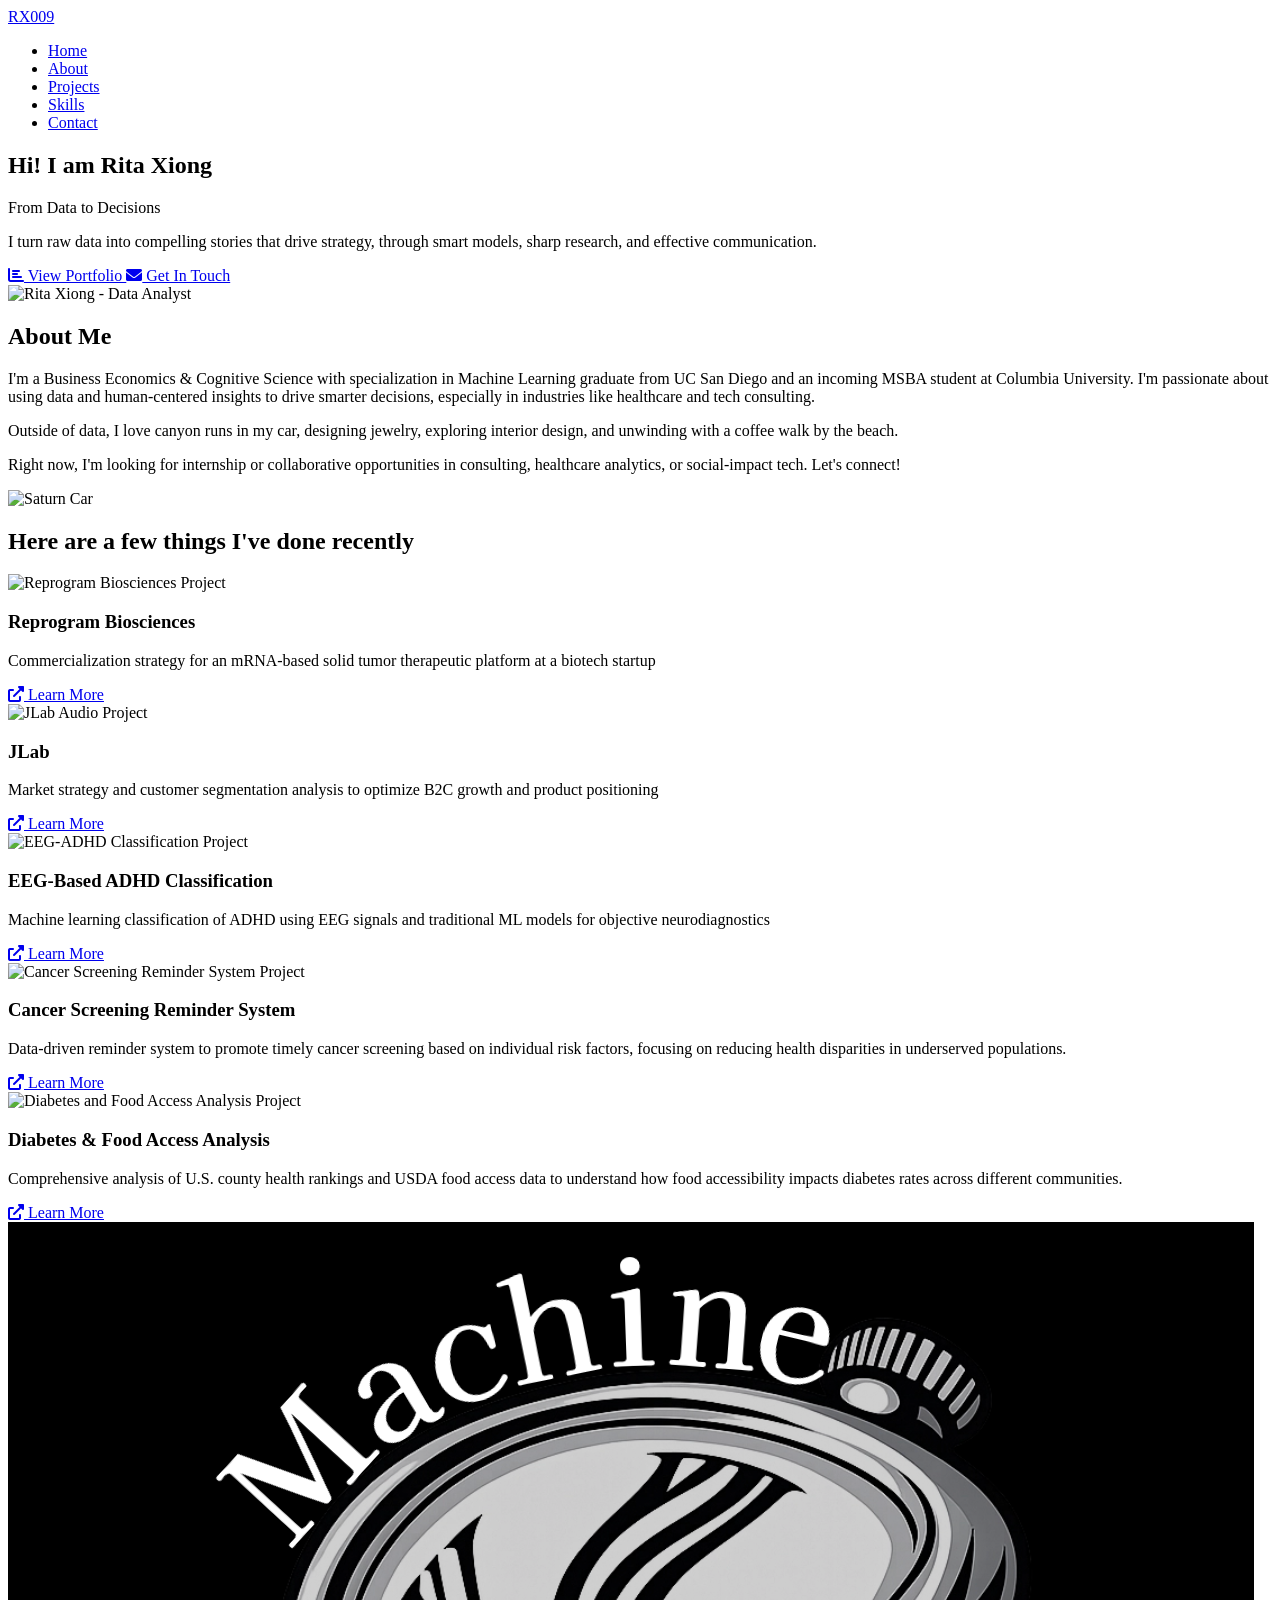
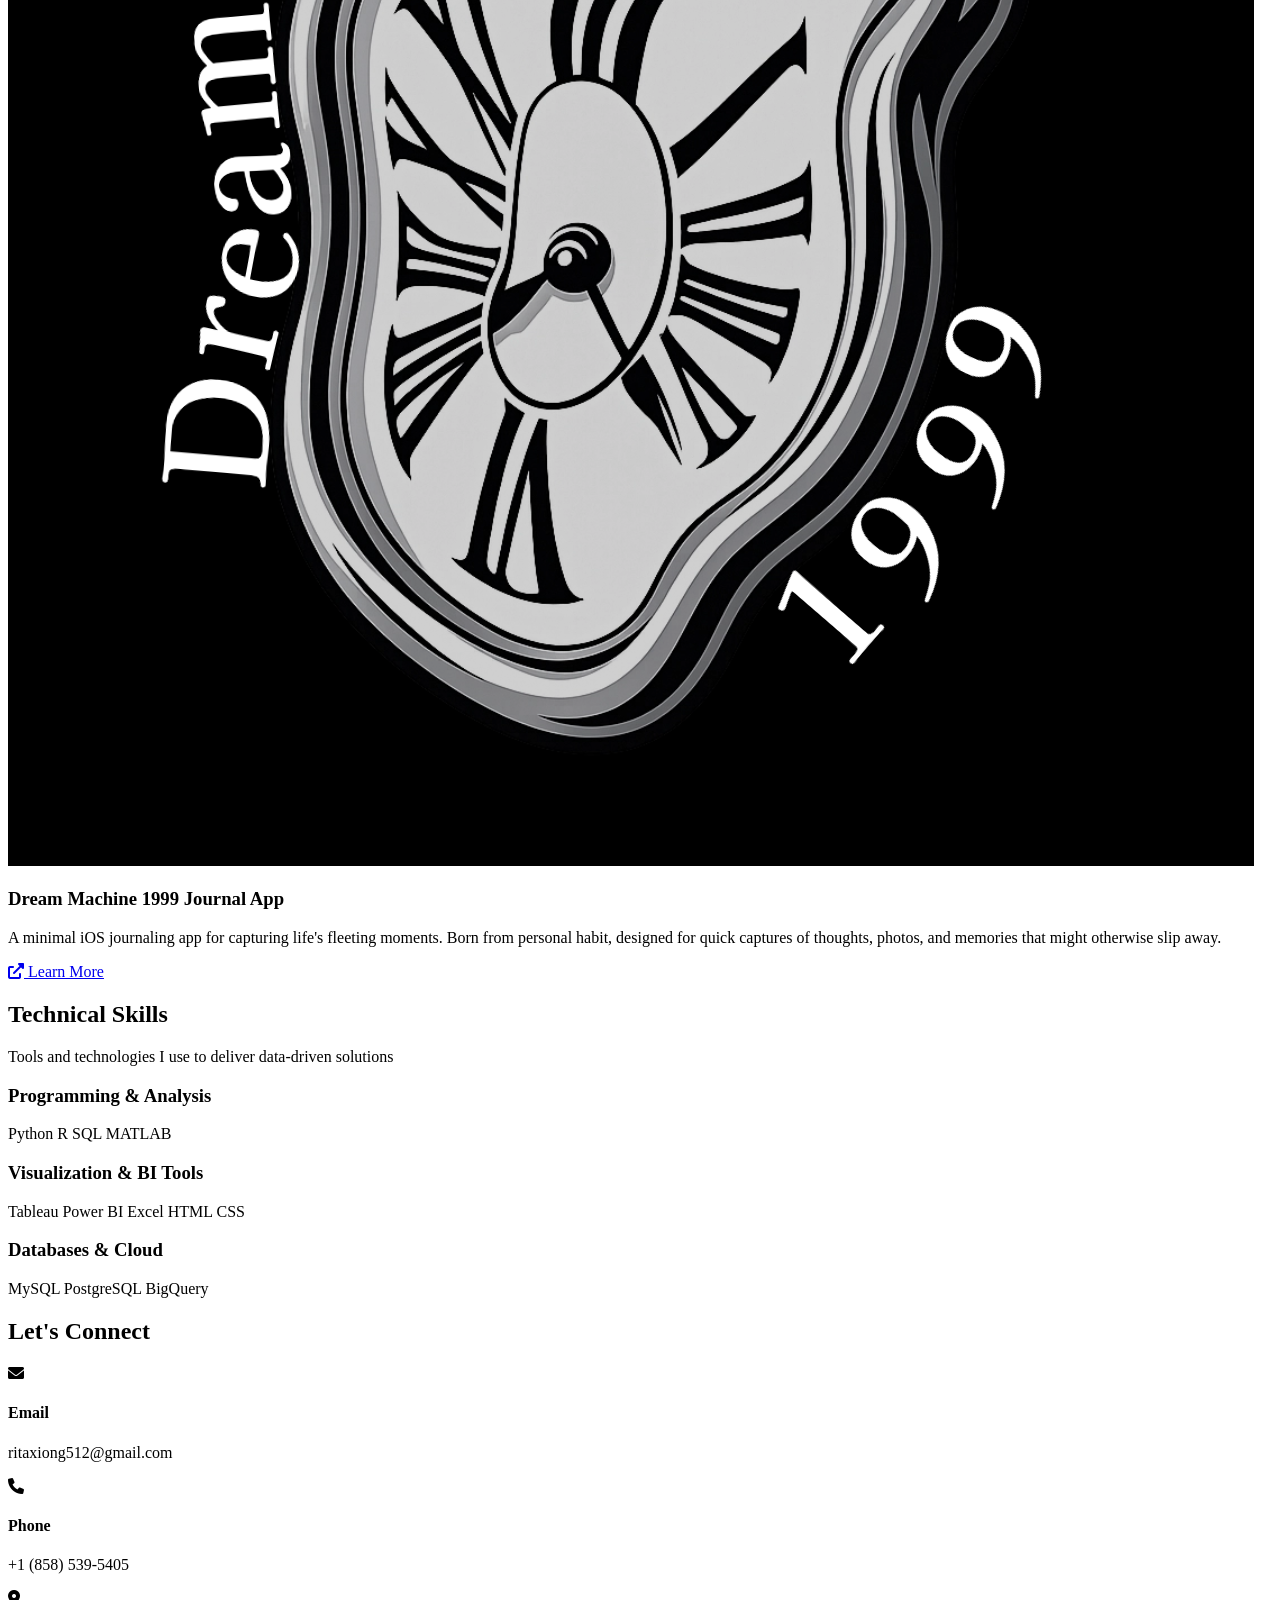
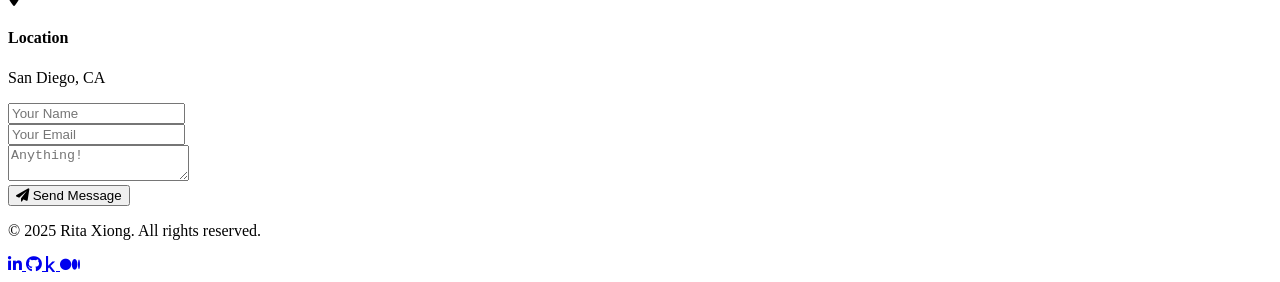
==== index.html @ f4173b31 "Add Dream Machine 1999 Journal App project - Add new project section for iOS journaling app - Includ" ====
<!DOCTYPE html>
<html lang="en">
<head>
    <meta charset="UTF-8">
    <meta name="viewport" content="width=device-width, initial-scale=1.0">
    <title>Data Analyst & Business Intelligence Specialist</title>
    <link rel="stylesheet" href="src/index.css">
    <link rel="stylesheet" href="https://cdnjs.cloudflare.com/ajax/libs/font-awesome/6.0.0/css/all.min.css">
    <link href="https://fonts.googleapis.com/css2?family=Inter:wght@300;400;500;600;700;800&display=swap" rel="stylesheet">
</head>
<body>
    <!-- Star Background -->
    <div class="star-background"></div>

    <!-- Navigation -->
    <nav class="navbar" id="navbar">
        <div class="nav-container">
            <a href="#" class="nav-logo">RX009
            </a>
            <ul class="nav-menu" id="nav-menu">
                <li><a href="#home" class="nav-link active">Home</a></li>
                <li><a href="#about" class="nav-link">About</a></li>
                <li><a href="#projects" class="nav-link">Projects</a></li>
                <li><a href="#skills" class="nav-link">Skills</a></li>
                <li><a href="#contact" class="nav-link">Contact</a></li>
            </ul>
            <div class="hamburger" id="hamburger">
                <span class="bar"></span>
                <span class="bar"></span>
                <span class="bar"></span>
            </div>
        </div>
    </nav>

    <!-- Hero Section -->
    <section class="hero" id="home">
        <div class="hero-container">
            <div class="hero-content">
                <h1 class="hero-title">Hi! I am Rita Xiong</h1>
                <p class="hero-subtitle">From Data to Decisions</p>
                <p class="hero-description"> 
                    I turn raw data into compelling stories that drive strategy, through smart models, sharp research, and effective communication.
                </p>
                <div class="hero-buttons">
                    <a href="#projects" class="btn btn-primary">
                        <i class="fas fa-chart-bar"></i>
                        View Portfolio
                    </a>
                    <a href="#contact" class="btn btn-secondary">
                        <i class="fas fa-envelope"></i>
                        Get In Touch
                    </a>
                </div>
            </div>
            <div class="hero-visual">
                <div class="hero-image">
                    <img src="images/profile.jpg" alt="Rita Xiong - Data Analyst" class="profile-photo">
                </div>
            </div>
        </div>
    </section>

    <!-- About Section -->
    <section class="about" id="about">
        <div class="container">
            <h2 class="section-title">About Me</h2>
            
            <div class="about-content">
                <div class="about-text">
                    <p>
                        I'm a Business Economics & Cognitive Science with specialization in Machine Learning graduate from UC San Diego and an incoming MSBA 
                        student at Columbia University. I'm passionate about using data and human-centered insights to 
                        drive smarter decisions, especially in industries like healthcare and tech consulting.
                    </p>
                    <p>
                        Outside of data, I love canyon runs in my car, designing jewelry, exploring interior design, and unwinding with a coffee walk by the beach.
                    </p>
                    <p>
                    Right now, I'm looking for internship or collaborative opportunities in consulting, healthcare analytics, or social-impact tech. Let's connect!
                    </p>
                </div>
                
                <!-- Saturn Car Image -->
                <div class="saturn-car-container">
                    <img src="images/Saturn-Car.png" alt="Saturn Car" class="saturn-car-image">
                </div>
            </div>
        </div>
    </section>

    <!-- Projects Section -->
    <section class="projects" id="projects">
        <div class="container">
            <h2 class="section-title">Here are a few things I've done recently</h2>
            
            <div class="projects-grid">
                <div class="project-card">
                    <div class="project-image">
                        <img src="images/reprogram_bioscience.png" alt="Reprogram Biosciences Project" class="project-img">
                    </div>
                    <div class="project-content">
                        <h3 class="project-title">Reprogram Biosciences</h3>
                        <p class="project-description">
                            Commercialization strategy for an mRNA-based solid tumor therapeutic platform at a biotech startup
                        <div class="project-links">
                            <a href="reprogram-biosciences.html" class="project-link">
                                <i class="fas fa-external-link-alt"></i>
                                Learn More
                            </a>
                        </div>
                    </div>
                </div>

                <div class="project-card">
                    <div class="project-image">
                        <img src="images/JLab.png" alt="JLab Audio Project" class="project-img">
                    </div>
                    <div class="project-content">
                        <h3 class="project-title">JLab</h3>
                        <p class="project-description">
                            Market strategy and customer segmentation analysis to optimize B2C growth and product positioning
                        </p>
                        <div class="project-links">
                            <a href="jlab.html" class="project-link">
                                <i class="fas fa-external-link-alt"></i>
                                Learn More
                            </a>
                        </div>
                    </div>
                </div>

                <div class="project-card">
                    <div class="project-image">
                        <img src="images/eeg-adhd.png" alt="EEG-ADHD Classification Project" class="project-img">
                    </div>
                    <div class="project-content">
                        <h3 class="project-title">EEG-Based ADHD Classification</h3>
                        <p class="project-description">
                            Machine learning classification of ADHD using EEG signals and traditional ML models for objective neurodiagnostics
                        </p>
                        <div class="project-links">
                            <a href="eeg-adhd.html" class="project-link">
                                <i class="fas fa-external-link-alt"></i>
                                Learn More
                            </a>
                        </div>
                    </div>
                </div>

                <!-- Empty Project Templates -->
                <div class="project-card">
                    <div class="project-image">
                        <img src="images/cancer-screening.png" alt="Cancer Screening Reminder System Project" class="project-img">
                    </div>
                    <div class="project-content">
                        <h3 class="project-title">Cancer Screening Reminder System</h3>
                        <p class="project-description">
                            Data-driven reminder system to promote timely cancer screening based on individual risk factors, focusing on reducing health disparities in underserved populations.
                        </p>
                        <div class="project-links">
                            <a href="cancer-screening.html" class="project-link">
                                <i class="fas fa-external-link-alt"></i>
                                Learn More
                            </a>
                        </div>
                    </div>
                </div>

                <div class="project-card">
                    <div class="project-image">
                        <img src="images/diabetes_food.png" alt="Diabetes and Food Access Analysis Project" class="project-img">
                    </div>
                    <div class="project-content">
                        <h3 class="project-title">Diabetes & Food Access Analysis</h3>
                        <p class="project-description">
                            Comprehensive analysis of U.S. county health rankings and USDA food access data to understand how food accessibility impacts diabetes rates across different communities.
                        </p>
                        <div class="project-links">
                            <a href="diabetes-food.html" class="project-link">
                                <i class="fas fa-external-link-alt"></i>
                                Learn More
                            </a>
                        </div>
                    </div>
                </div>

                <div class="project-card">
                    <div class="project-image">
                        <img src="images/dream-machine.png" alt="Dream Machine 1999 Journal App" class="project-img">
                    </div>
                    <div class="project-content">
                        <h3 class="project-title">Dream Machine 1999 Journal App</h3>
                        <p class="project-description">
                            A minimal iOS journaling app for capturing life's fleeting moments. Born from personal habit, designed for quick captures of thoughts, photos, and memories that might otherwise slip away.
                        </p>
                        <div class="project-links">
                            <a href="dream-machine-1999.html" class="project-link">
                                <i class="fas fa-external-link-alt"></i>
                                Learn More
                            </a>
                        </div>
                    </div>
                </div>
            </div>
        </div>
    </section>

    <!-- Skills Section -->
    <section class="skills" id="skills">
        <div class="container">
            <h2 class="section-title">Technical Skills</h2>
            <p class="section-subtitle">Tools and technologies I use to deliver data-driven solutions</p>
            
            <div class="skills-grid">
                <div class="skill-category">
                    <h3>Programming & Analysis</h3>
                    <div class="skill-list">
                        <span class="skill-item">Python</span>
                        <span class="skill-item">R</span>
                        <span class="skill-item">SQL</span>
                        <span class="skill-item">MATLAB</span>

                    </div>
                </div>

                <div class="skill-category">
                    <h3>Visualization & BI Tools</h3>
                    <div class="skill-list">
                        <span class="skill-item">Tableau</span>
                        <span class="skill-item">Power BI</span>
                        <span class="skill-item">Excel</span>
                        <span class="skill-item">HTML</span>
                        <span class="skill-item">CSS</span>
                    </div>
                </div>

                <div class="skill-category">
                    <h3>Databases & Cloud</h3>
                    <div class="skill-list">
                        <span class="skill-item">MySQL</span>
                        <span class="skill-item">PostgreSQL</span>
                        <span class="skill-item">BigQuery</span>
                    </div>
                </div>
            </div>
        </div>
    </section>

    <!-- Contact Section -->
    <section class="contact" id="contact">
        <div class="container">
            <h2 class="section-title">Let's Connect</h2>
            
            <div class="contact-content">
                <div class="contact-info">
                    <div class="contact-item">
                        <i class="fas fa-envelope"></i>
                        <div>
                            <h4>Email</h4>
                            <p>ritaxiong512@gmail.com</p>
                        </div>
                    </div>
                    
                    <div class="contact-item">
                        <i class="fas fa-phone"></i>
                        <div>
                            <h4>Phone</h4>
                            <p>+1 (858) 539-5405</p>
                        </div>
                    </div>
                    
                    <div class="contact-item">
                        <i class="fas fa-map-marker-alt"></i>
                        <div>
                            <h4>Location</h4>
                            <p>San Diego, CA</p>
                        </div>
                    </div>
                </div>

                <form class="contact-form" action="https://formspree.io/f/mblkjerr" method="POST">
                    <input type="hidden" name="_subject" value="New Portfolio Contact Form Submission">
                    
                    <div class="form-group">
                        <input type="text" id="name" name="name" placeholder="Your Name" required>
                    </div>
                    
                    <div class="form-group">
                        <input type="email" id="email" name="email" placeholder="Your Email" required>
                    </div>
                    
                    <div class="form-group">
                        <textarea id="message" name="message" placeholder="Anything!" required></textarea>
                    </div>
                    
                    <button type="submit" class="btn btn-primary">
                        <i class="fas fa-paper-plane"></i>
                        Send Message
                    </button>
                </form>
            </div>
        </div>
    </section>

    <!-- Footer -->
    <footer class="footer">
        <div class="container">
            <p>&copy; 2025 Rita Xiong. All rights reserved.</p>
            <div class="social-links">
                <a href="#" aria-label="LinkedIn">
                    <i class="fab fa-linkedin-in"></i>
                </a>
                <a href="#" aria-label="GitHub">
                    <i class="fab fa-github"></i>
                </a>
                <a href="#" aria-label="Kaggle">
                    <i class="fab fa-kaggle"></i>
                </a>
                <a href="#" aria-label="Medium">
                    <i class="fab fa-medium"></i>
                </a>
            </div>
        </div>
    </footer>

    <script src="src/js/script.js"></script>
</body>
</html>
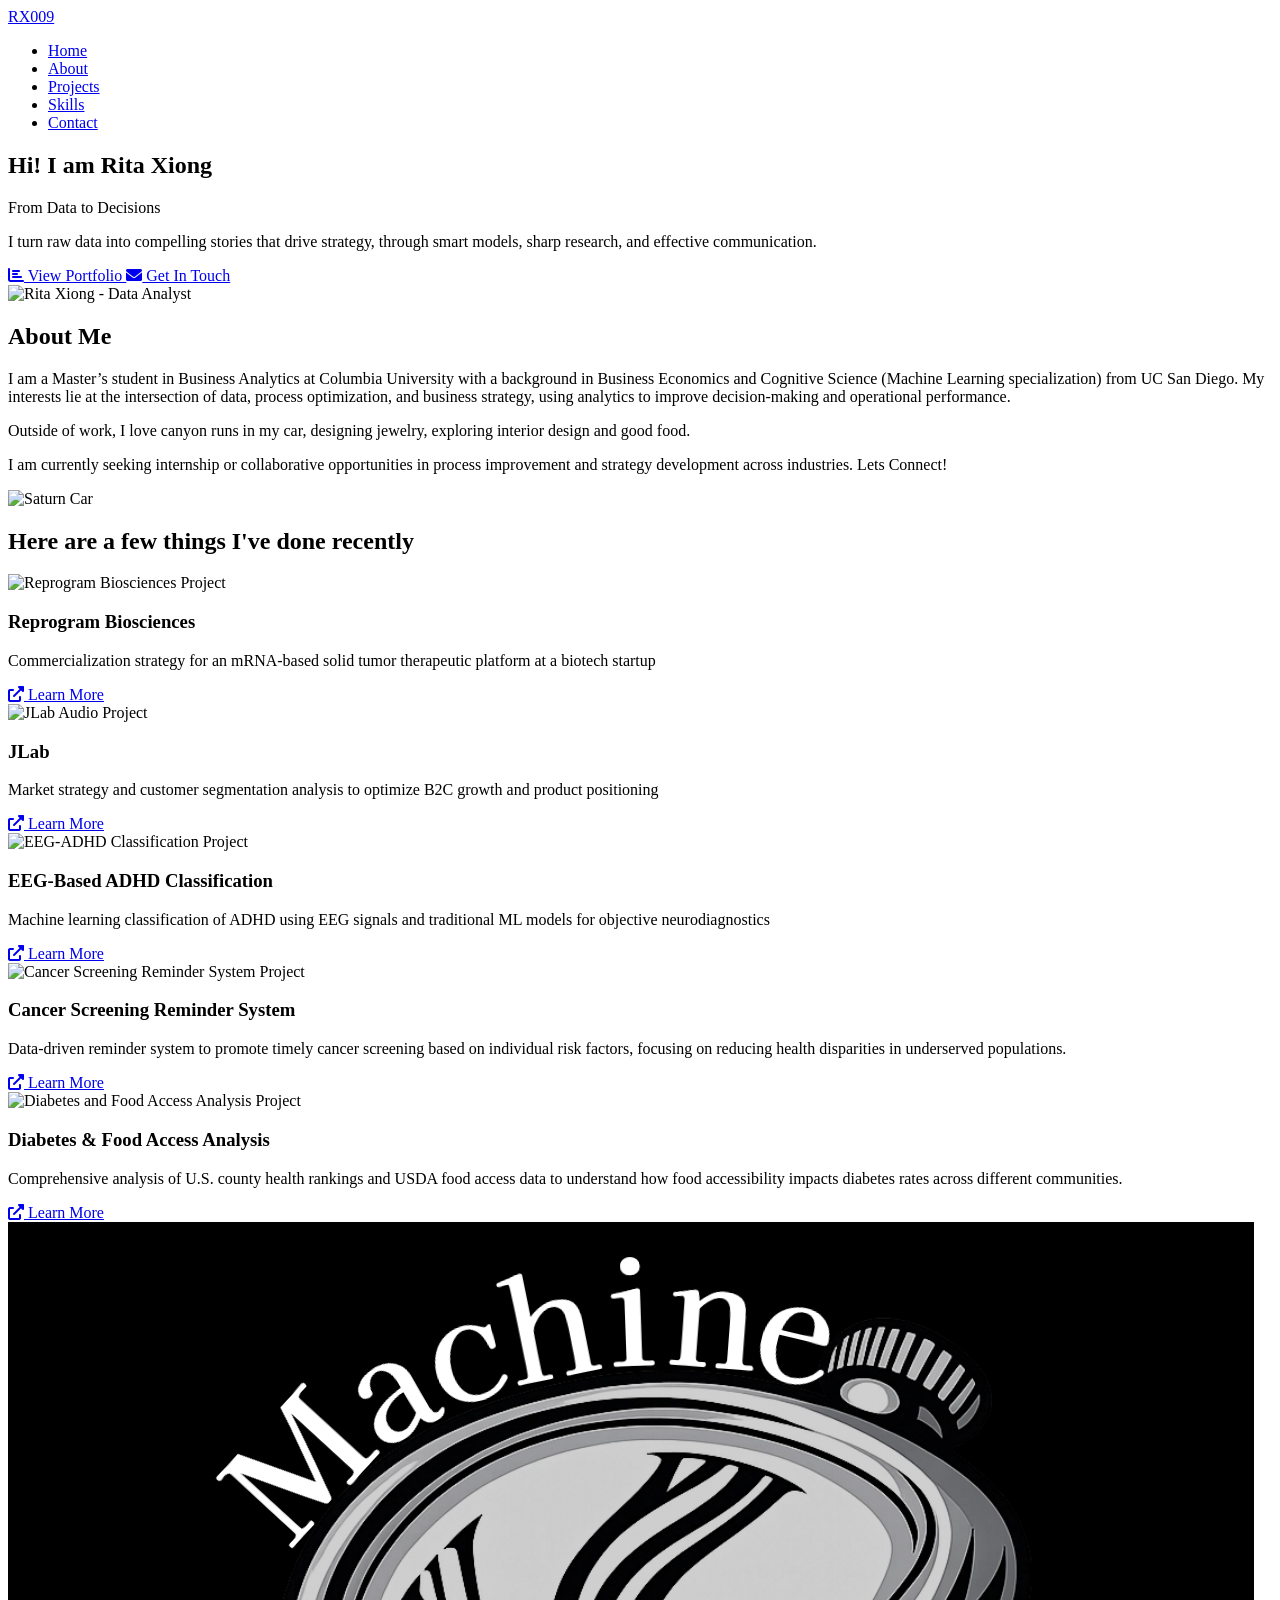
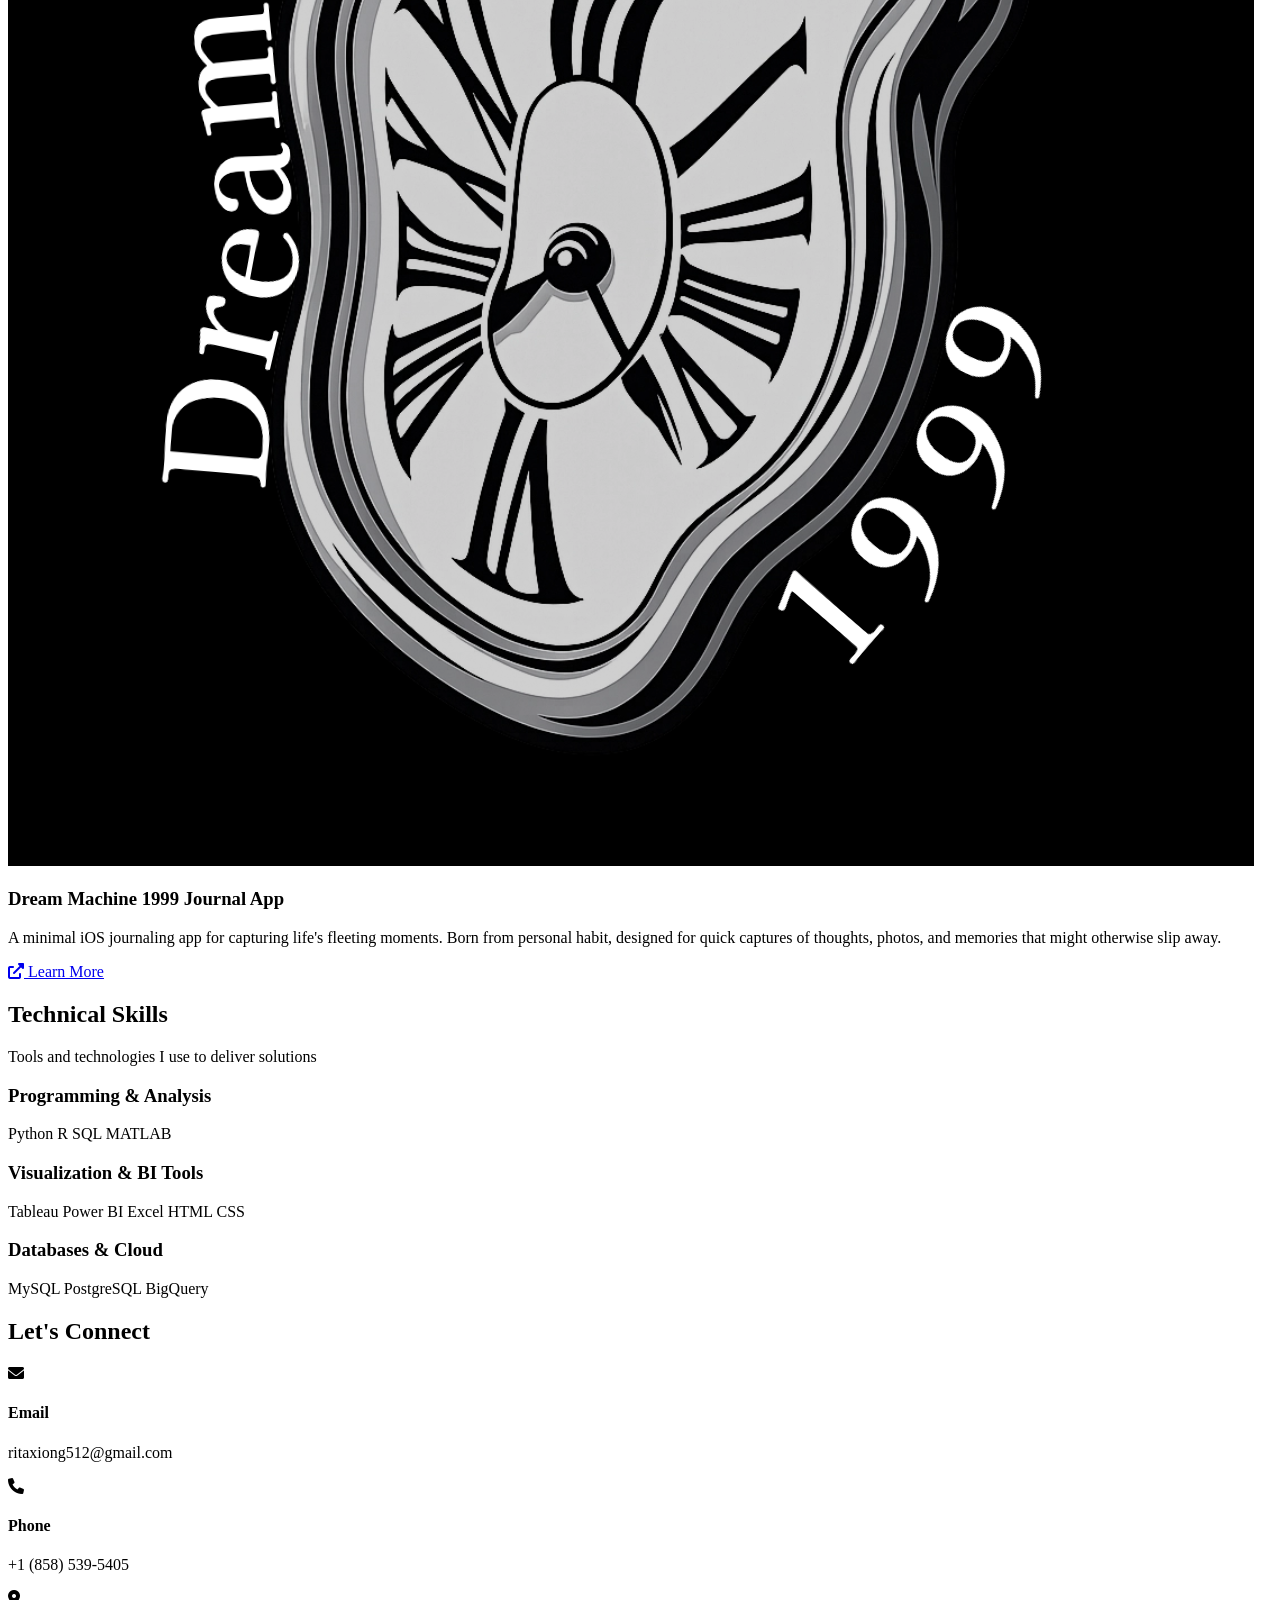
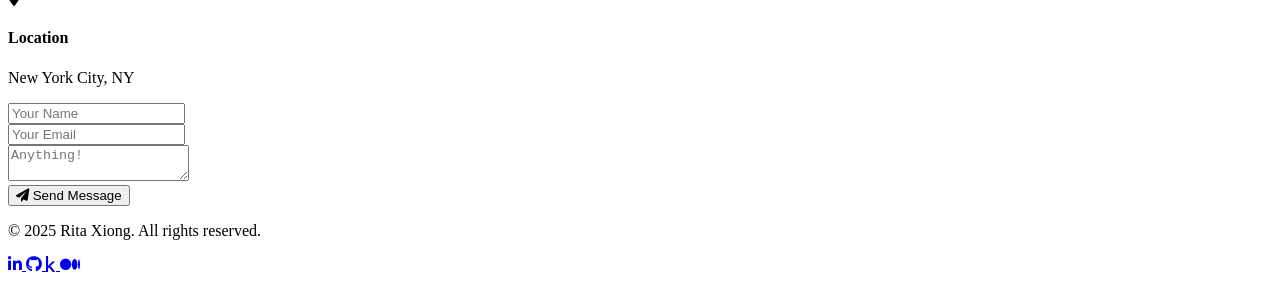
==== commit 922981c7: "update project content" ====
--- a/index.html
+++ b/index.html
@@ -68,15 +68,14 @@
             <div class="about-content">
                 <div class="about-text">
                     <p>
-                        I'm a Business Economics & Cognitive Science with specialization in Machine Learning graduate from UC San Diego and an incoming MSBA 
-                        student at Columbia University. I'm passionate about using data and human-centered insights to 
-                        drive smarter decisions, especially in industries like healthcare and tech consulting.
+                    I am a Master’s student in Business Analytics at Columbia University with a background in Business Economics and Cognitive Science (Machine Learning specialization) 
+                    from UC San Diego. My interests lie at the intersection of data, process optimization, and business strategy, using analytics to improve decision-making and operational performance.
                     </p>
                     <p>
-                        Outside of data, I love canyon runs in my car, designing jewelry, exploring interior design, and unwinding with a coffee walk by the beach.
+                        Outside of work, I love canyon runs in my car, designing jewelry, exploring interior design and good food.
                     </p>
-                    <p>
-                    Right now, I'm looking for internship or collaborative opportunities in consulting, healthcare analytics, or social-impact tech. Let's connect!
+                        I am currently seeking internship or collaborative opportunities in process improvement and strategy development across industries.
+                        Lets Connect!
                     </p>
                 </div>
                 
@@ -209,7 +208,7 @@
     <section class="skills" id="skills">
         <div class="container">
             <h2 class="section-title">Technical Skills</h2>
-            <p class="section-subtitle">Tools and technologies I use to deliver data-driven solutions</p>
+            <p class="section-subtitle">Tools and technologies I use to deliver solutions</p>
             
             <div class="skills-grid">
                 <div class="skill-category">
@@ -273,7 +272,7 @@
                         <i class="fas fa-map-marker-alt"></i>
                         <div>
                             <h4>Location</h4>
-                            <p>San Diego, CA</p>
+                            <p>New York City, NY</p>
                         </div>
                     </div>
                 </div>
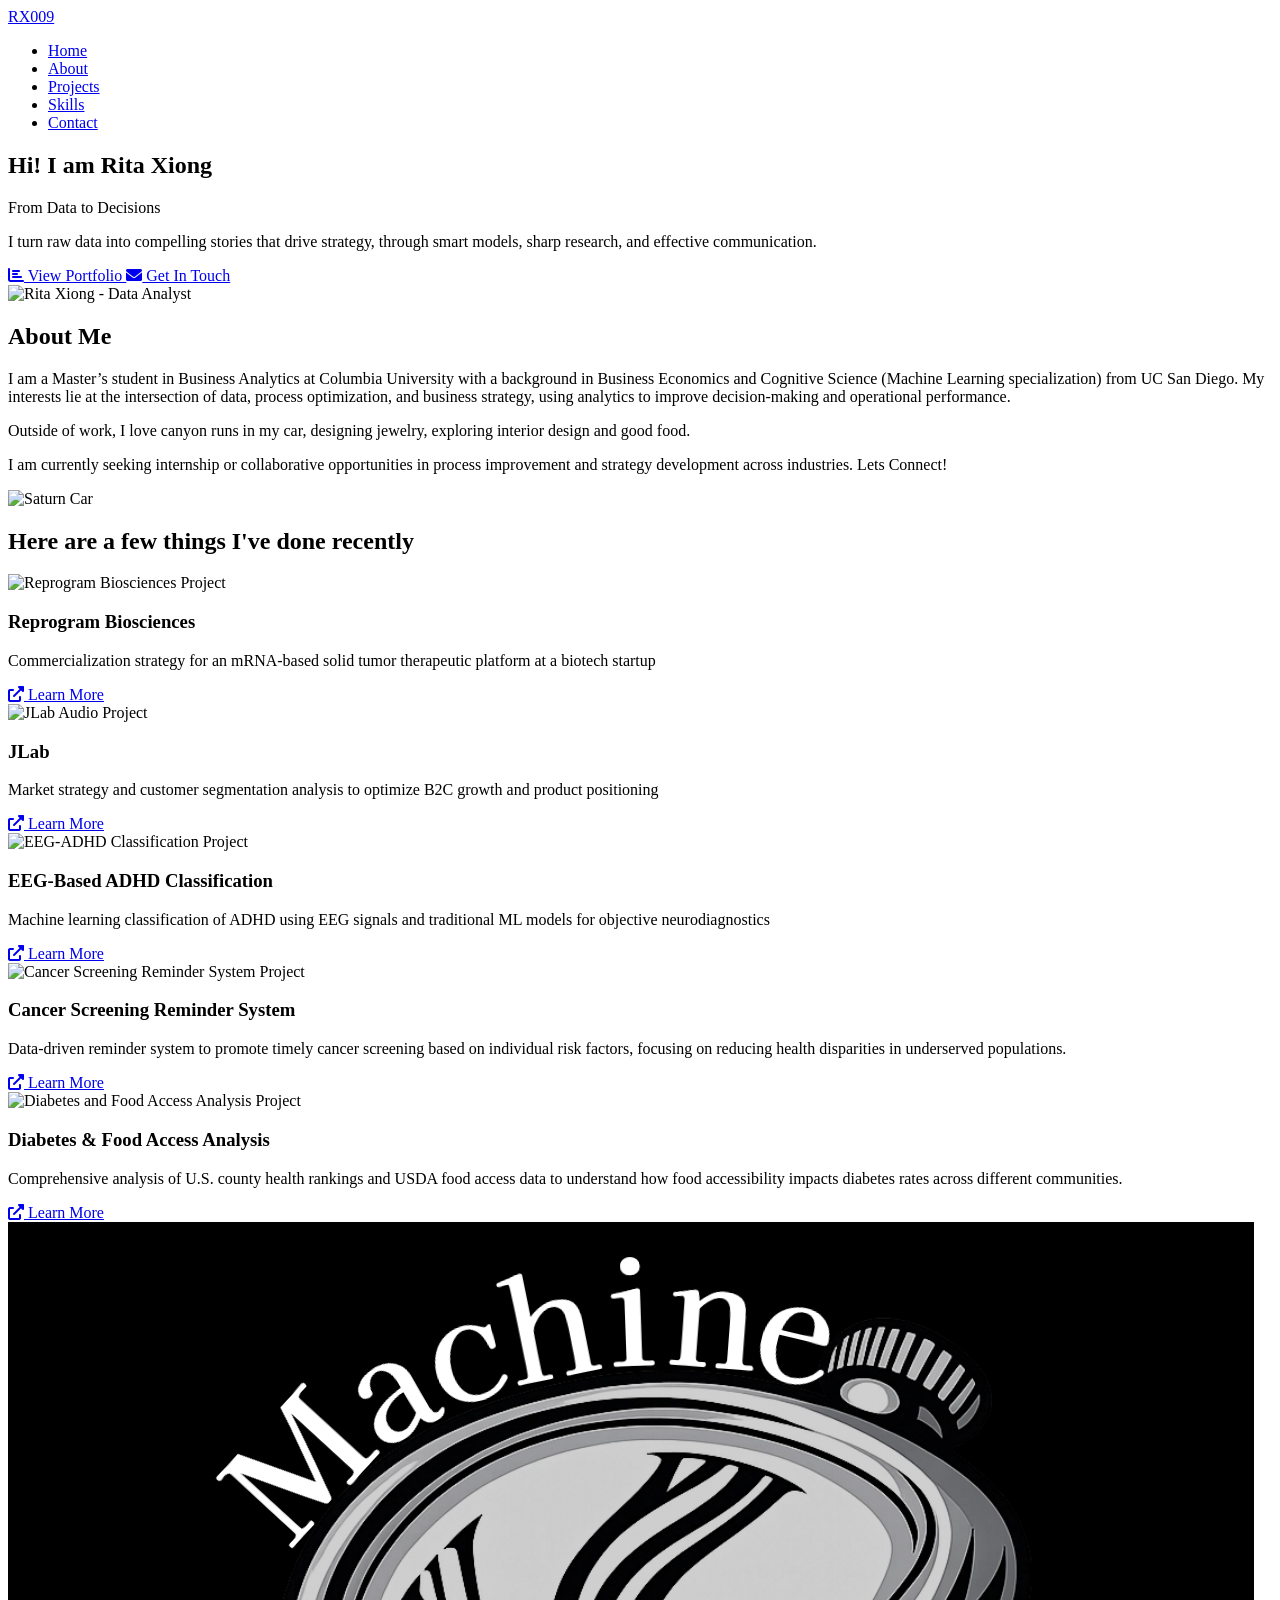
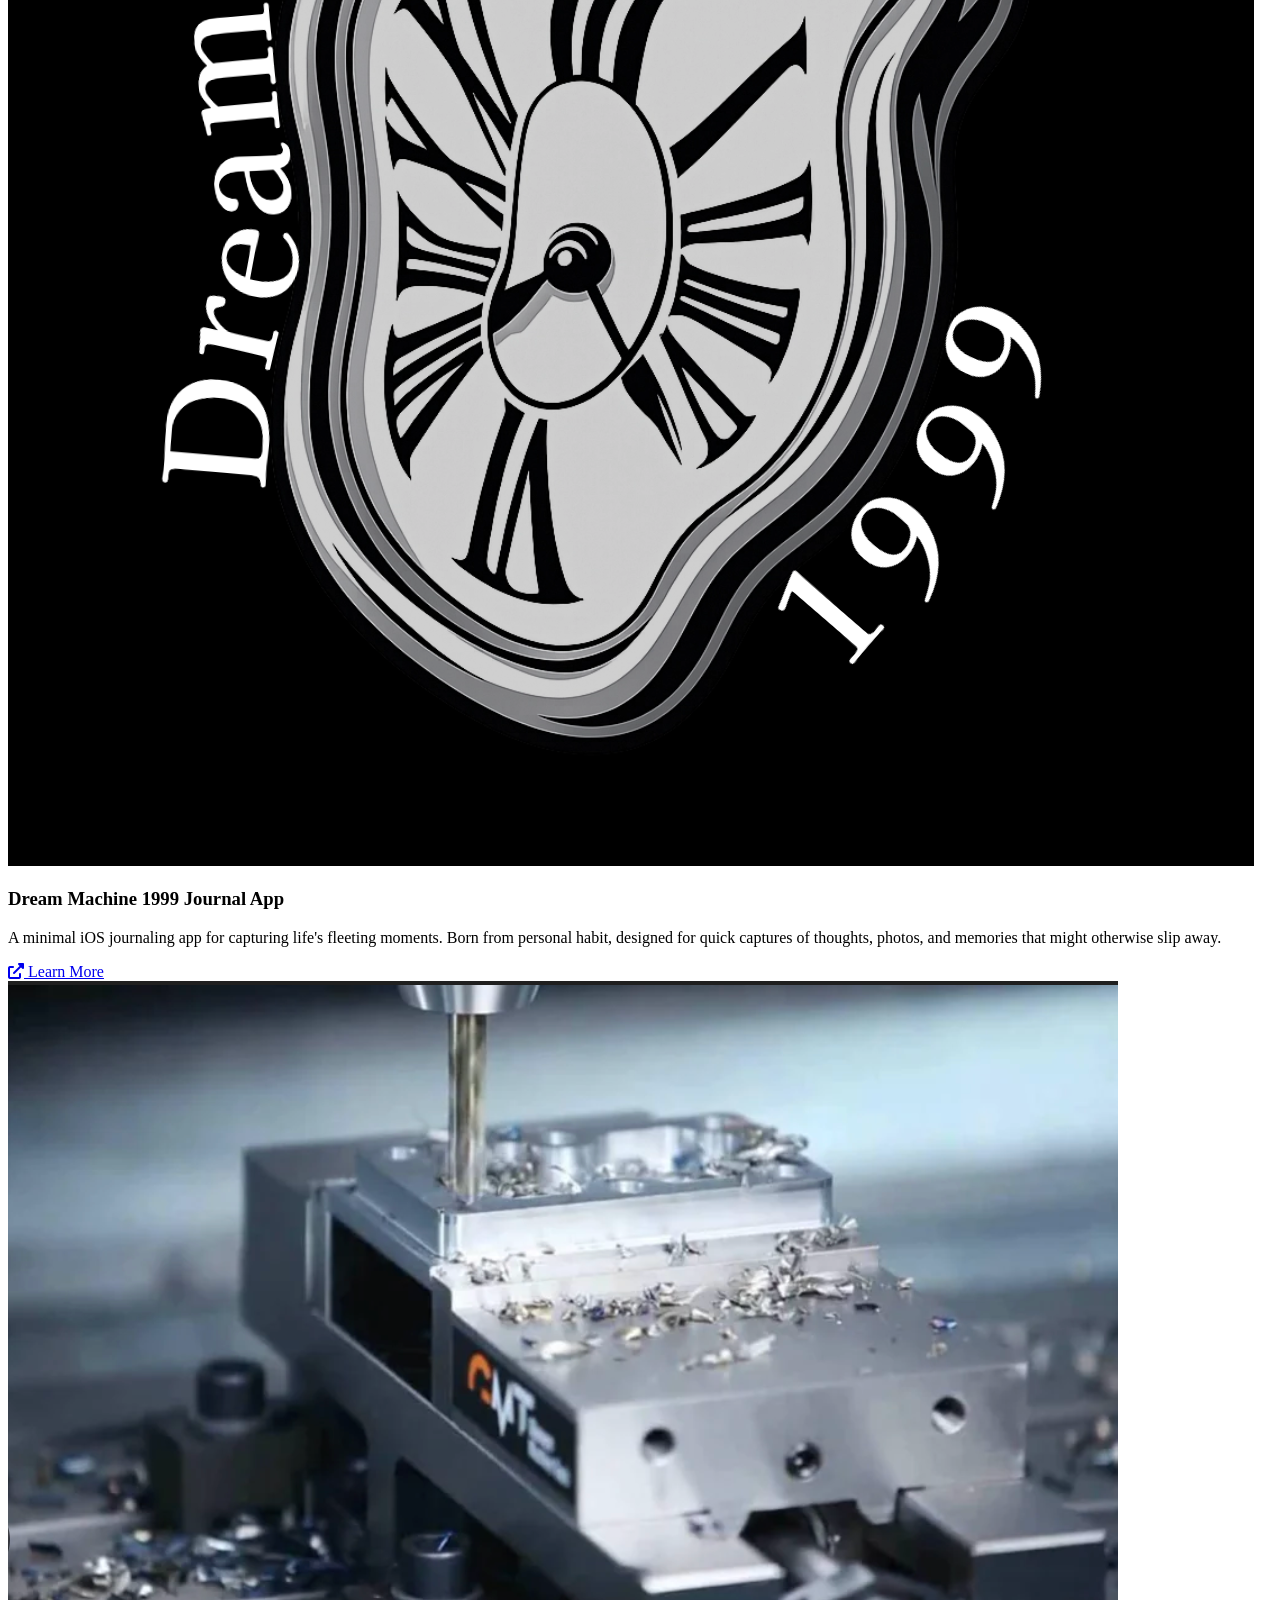
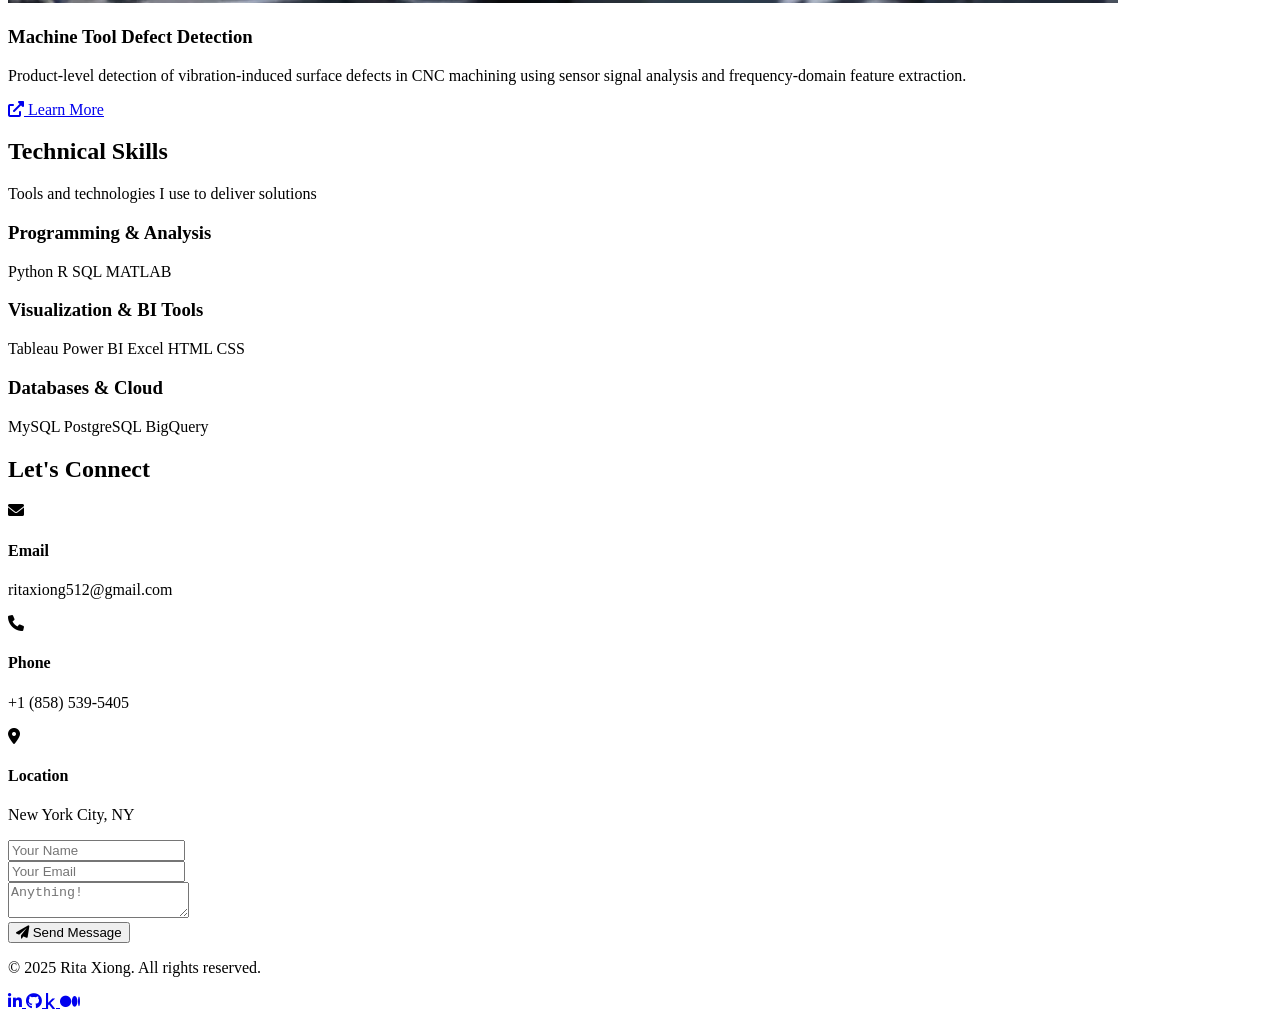
==== commit 11d029f2: "Add machine tool defect detection project" ====
--- a/index.html
+++ b/index.html
@@ -200,6 +200,24 @@
                         </div>
                     </div>
                 </div>
+
+                <div class="project-card">
+                    <div class="project-image">
+                        <img src="images/machine-tool.png" alt="Machine Tool Defect Detection" class="project-img">
+                    </div>
+                    <div class="project-content">
+                        <h3 class="project-title">Machine Tool Defect Detection</h3>
+                        <p class="project-description">
+                            Product-level detection of vibration-induced surface defects in CNC machining using sensor signal analysis and frequency-domain feature extraction.
+                        </p>
+                        <div class="project-links">
+                            <a href="machine-tool-defect.html" class="project-link">
+                                <i class="fas fa-external-link-alt"></i>
+                                Learn More
+                            </a>
+                        </div>
+                    </div>
+                </div>
             </div>
         </div>
     </section>
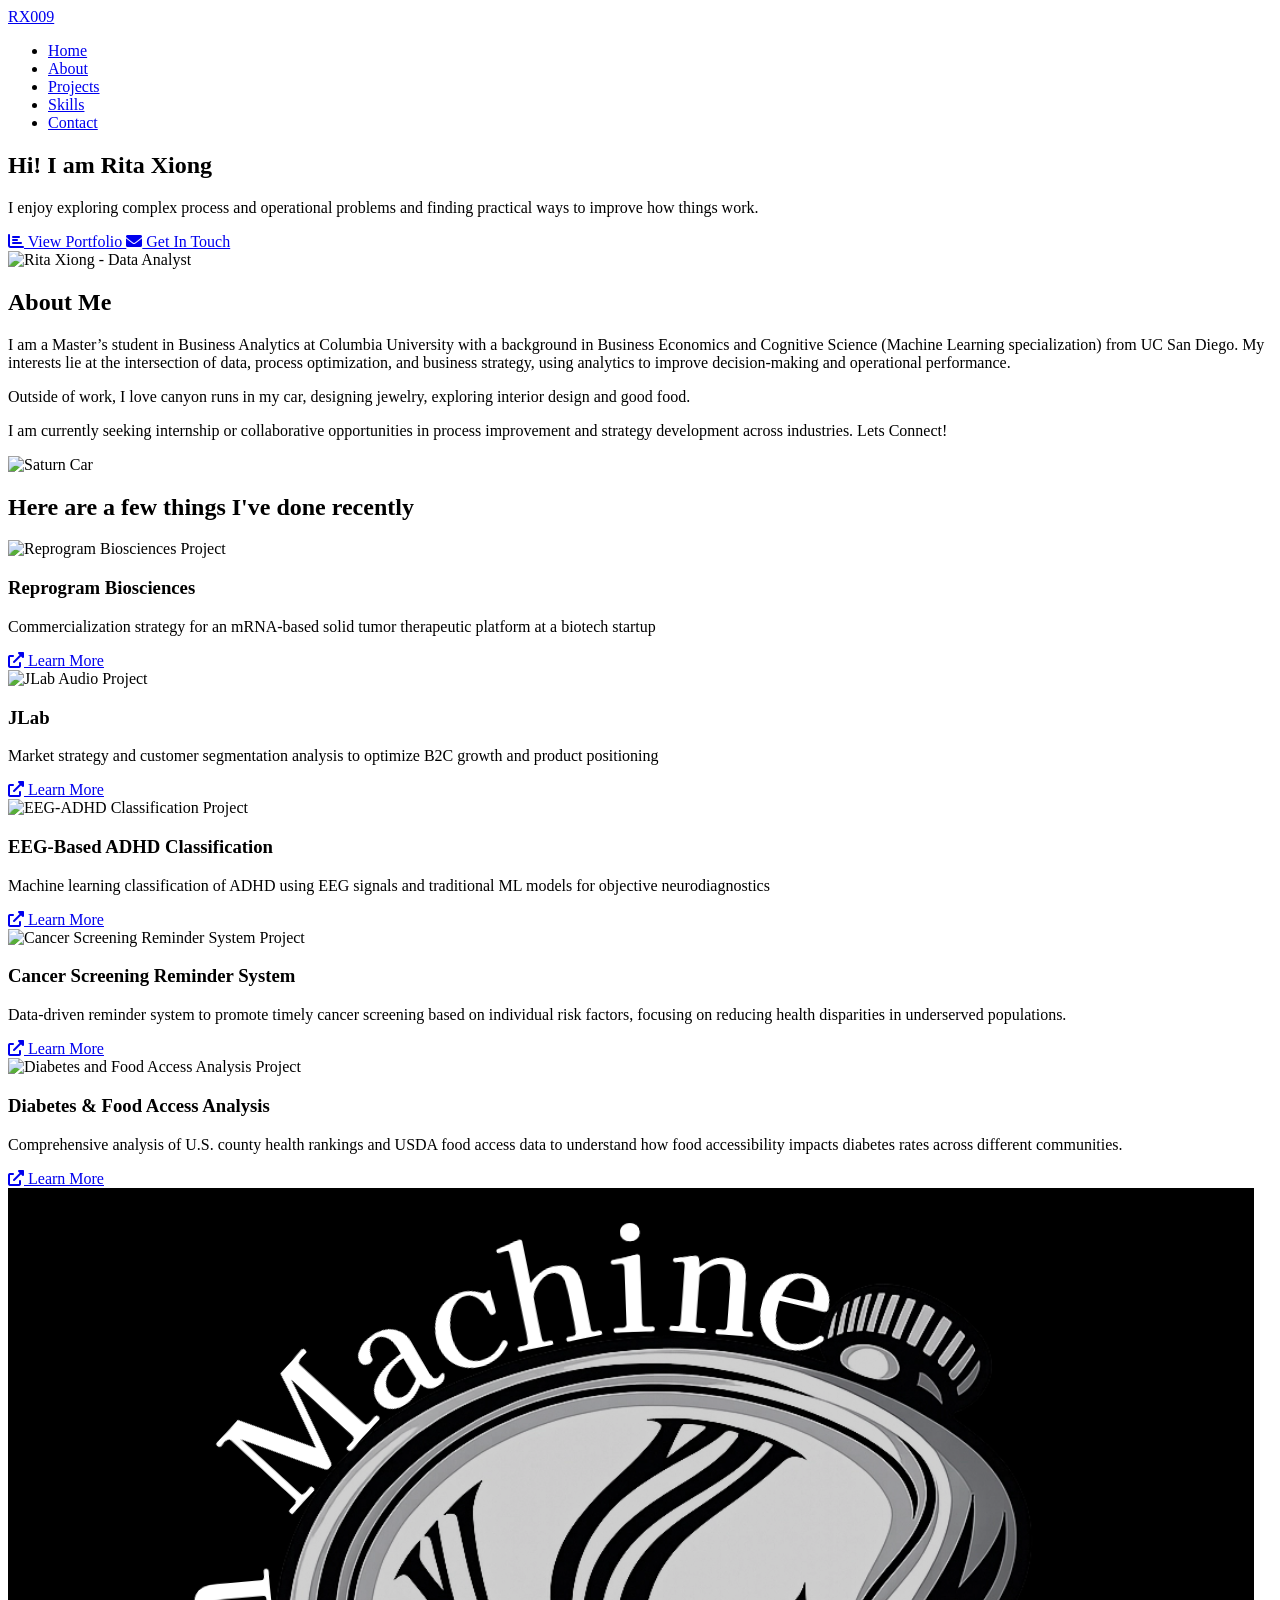
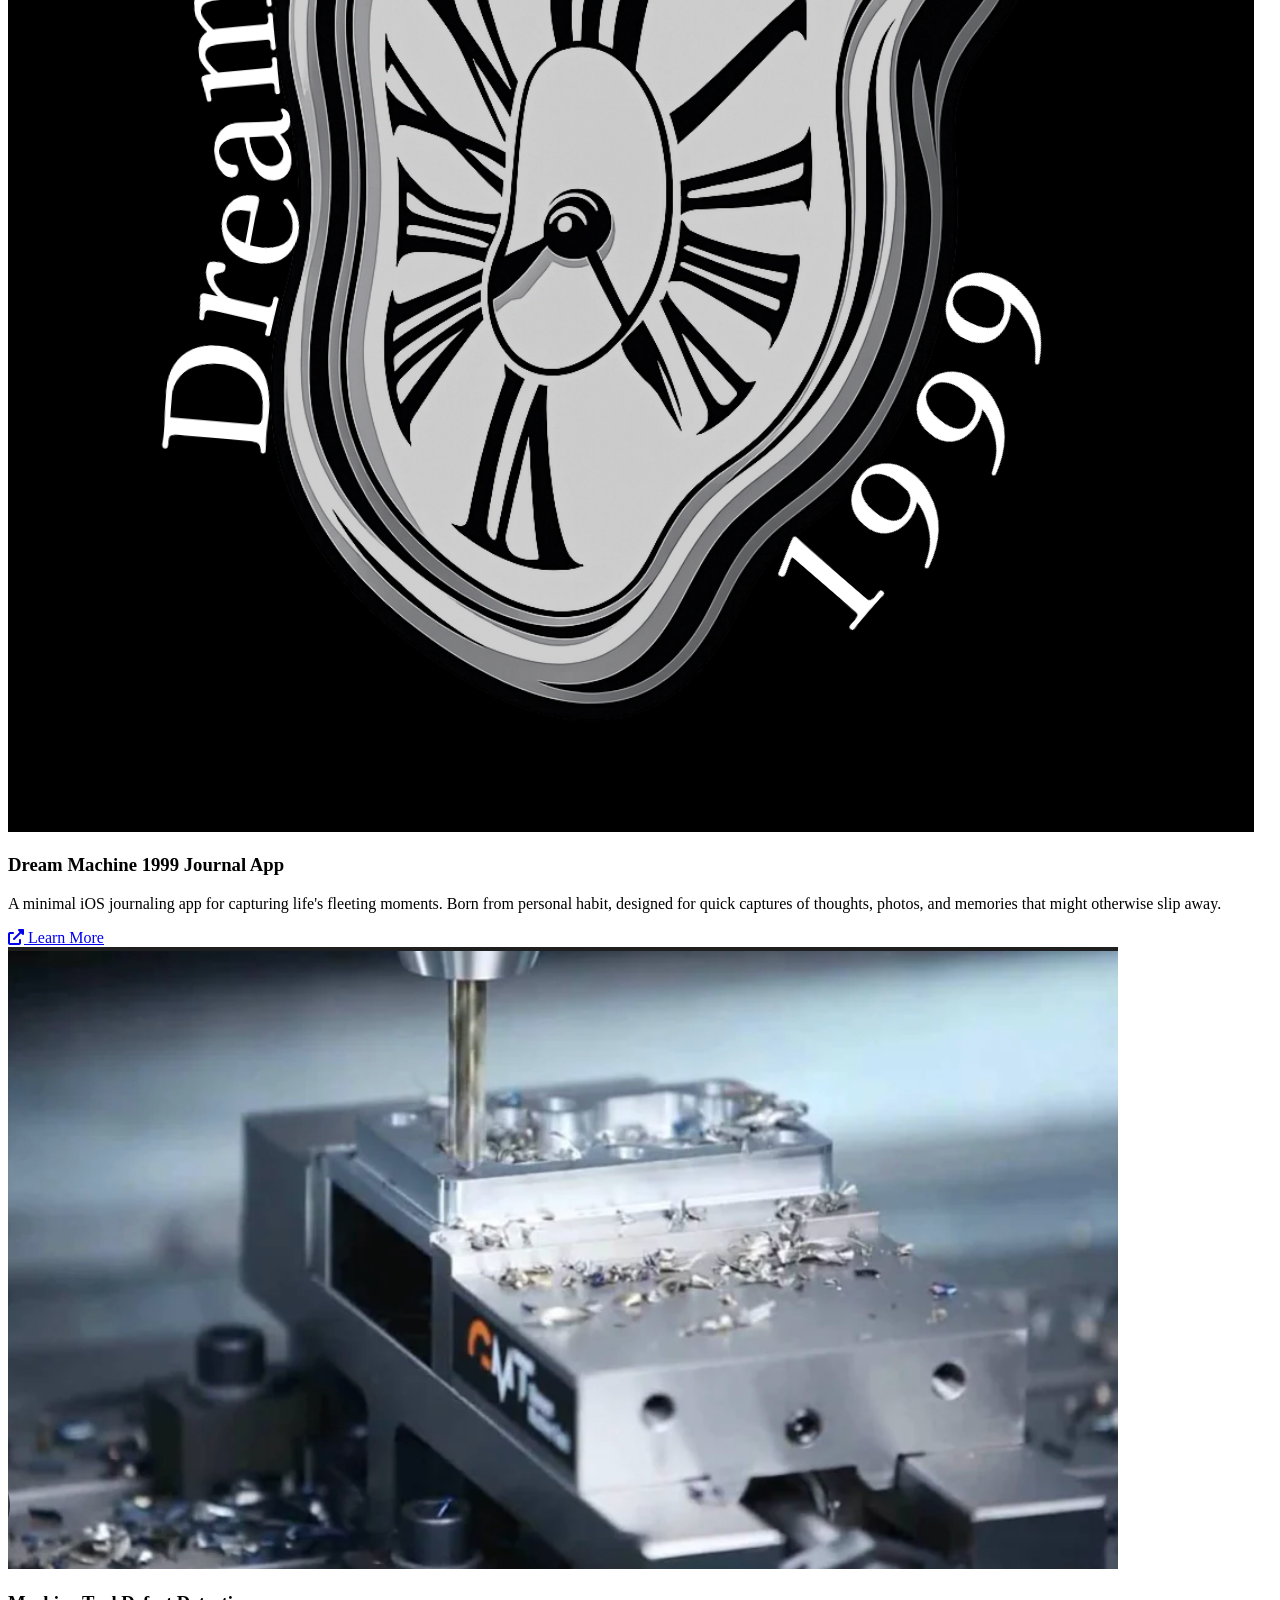
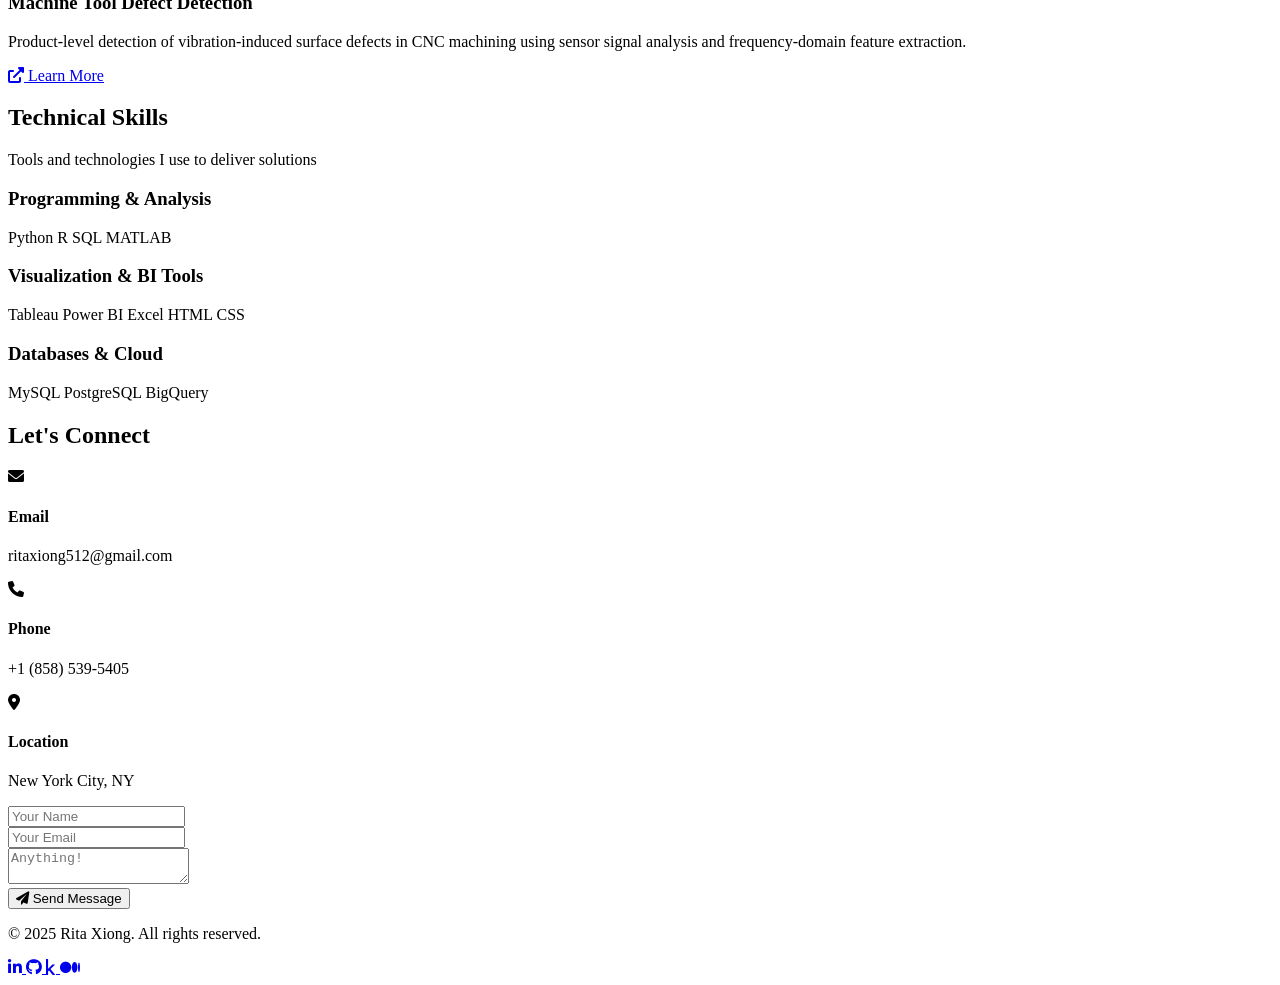
==== commit 7d384430: "Add Description" ====
--- a/index.html
+++ b/index.html
@@ -37,9 +37,8 @@
         <div class="hero-container">
             <div class="hero-content">
                 <h1 class="hero-title">Hi! I am Rita Xiong</h1>
-                <p class="hero-subtitle">From Data to Decisions</p>
                 <p class="hero-description"> 
-                    I turn raw data into compelling stories that drive strategy, through smart models, sharp research, and effective communication.
+                    I enjoy exploring complex process and operational problems and finding practical ways to improve how things work.
                 </p>
                 <div class="hero-buttons">
                     <a href="#projects" class="btn btn-primary">
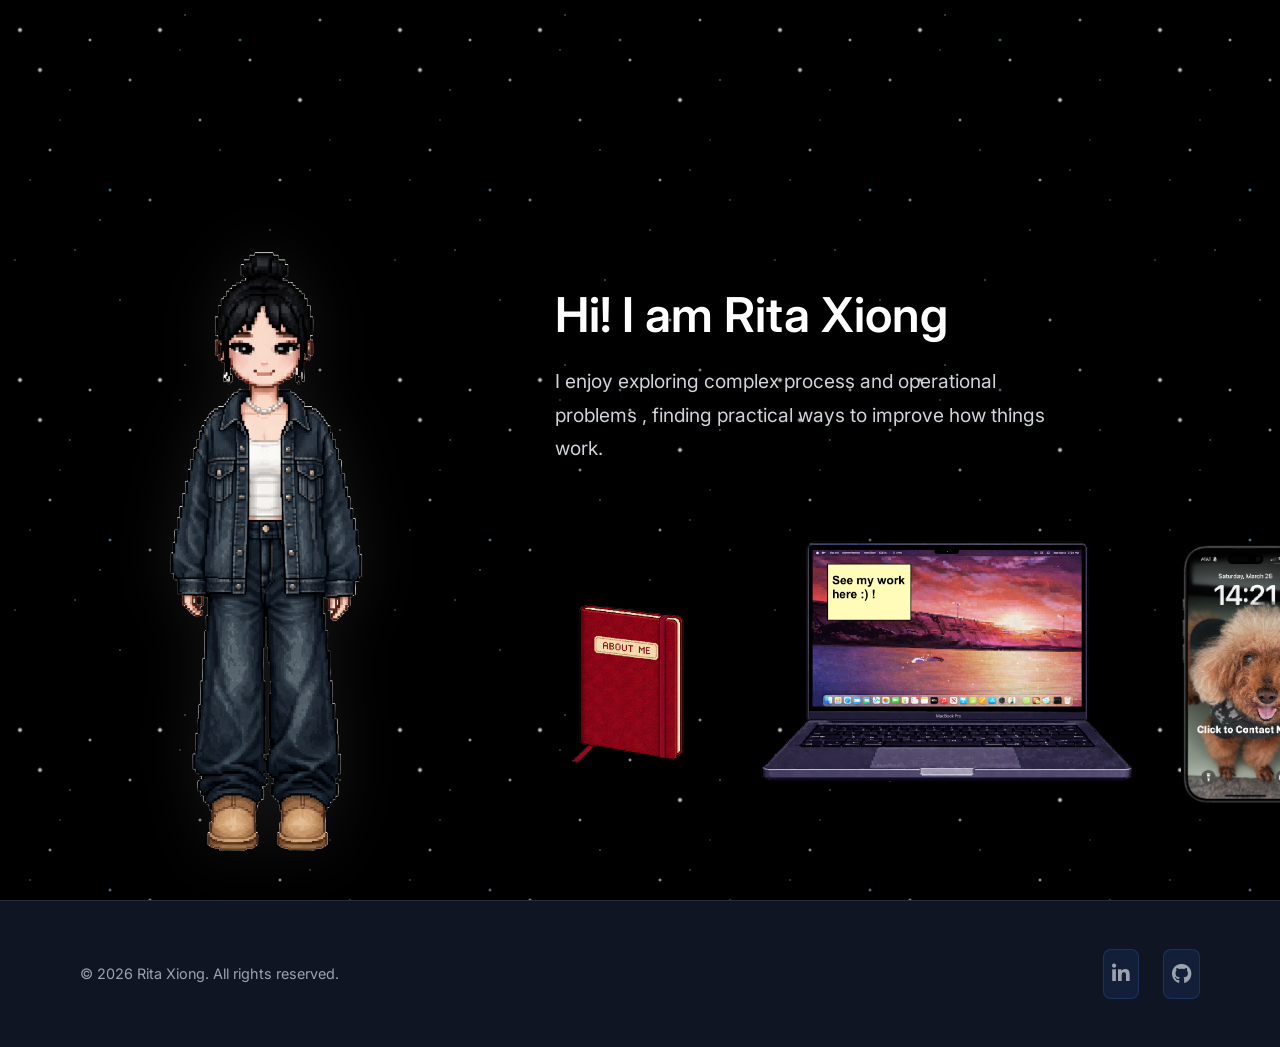
==== commit a7b594ff: "new portfolio" ====
--- a/index.html
+++ b/index.html
@@ -12,328 +12,182 @@
     <!-- Star Background -->
     <div class="star-background"></div>
 
-    <!-- Navigation -->
-    <nav class="navbar" id="navbar">
-        <div class="nav-container">
-            <a href="#" class="nav-logo">RX009
-            </a>
-            <ul class="nav-menu" id="nav-menu">
-                <li><a href="#home" class="nav-link active">Home</a></li>
-                <li><a href="#about" class="nav-link">About</a></li>
-                <li><a href="#projects" class="nav-link">Projects</a></li>
-                <li><a href="#skills" class="nav-link">Skills</a></li>
-                <li><a href="#contact" class="nav-link">Contact</a></li>
-            </ul>
-            <div class="hamburger" id="hamburger">
-                <span class="bar"></span>
-                <span class="bar"></span>
-                <span class="bar"></span>
-            </div>
-        </div>
-    </nav>
 
     <!-- Hero Section -->
     <section class="hero" id="home">
-        <div class="hero-container">
-            <div class="hero-content">
+        <div class="hero-scene">
+            <!-- Character on left -->
+            <div class="character-container">
+                <img src="%20elements/profile.png" alt="Rita Xiong" class="character-img">
+            </div>
+
+            <!-- Center text -->
+            <div class="hero-center">
                 <h1 class="hero-title">Hi! I am Rita Xiong</h1>
-                <p class="hero-description"> 
-                    I enjoy exploring complex process and operational problems and finding practical ways to improve how things work.
+                <p class="hero-description">
+                    I enjoy exploring complex process and operational<br>
+                    problems , finding practical ways to improve how things<br>
+                    work.
                 </p>
-                <div class="hero-buttons">
-                    <a href="#projects" class="btn btn-primary">
-                        <i class="fas fa-chart-bar"></i>
-                        View Portfolio
-                    </a>
-                    <a href="#contact" class="btn btn-secondary">
-                        <i class="fas fa-envelope"></i>
-                        Get In Touch
-                    </a>
-                </div>
-            </div>
-            <div class="hero-visual">
-                <div class="hero-image">
-                    <img src="images/profile.jpg" alt="Rita Xiong - Data Analyst" class="profile-photo">
+
+                <!-- Interactive objects -->
+                <div class="hero-objects">
+                    <button class="interactive-object" id="notebook-btn" aria-label="Open About Me">
+                        <img src="%20elements/notebook.png" alt="About Me notebook" class="object-img notebook-img">
+                    </button>
+                    <button class="interactive-object" id="laptop-btn" aria-label="Open Projects">
+                        <img src="%20elements/laptop.png" alt="Projects laptop" class="object-img laptop-img">
+                    </button>
+                    <button class="interactive-object" id="iphone-btn" aria-label="Contact Me">
+                        <img src="%20elements/iphone_pix.png" alt="Contact iPhone" class="object-img iphone-img">
+                    </button>
                 </div>
             </div>
         </div>
     </section>
 
-    <!-- About Section -->
-    <section class="about" id="about">
-        <div class="container">
-            <h2 class="section-title">About Me</h2>
-            
-            <div class="about-content">
-                <div class="about-text">
-                    <p>
-                    I am a Master’s student in Business Analytics at Columbia University with a background in Business Economics and Cognitive Science (Machine Learning specialization) 
-                    from UC San Diego. My interests lie at the intersection of data, process optimization, and business strategy, using analytics to improve decision-making and operational performance.
-                    </p>
-                    <p>
-                        Outside of work, I love canyon runs in my car, designing jewelry, exploring interior design and good food.
-                    </p>
-                        I am currently seeking internship or collaborative opportunities in process improvement and strategy development across industries.
-                        Lets Connect!
-                    </p>
+    <!-- ── ABOUT ME MODAL ── -->
+    <div class="about-modal-overlay" id="about-modal">
+        <button class="about-close-btn" id="about-close" aria-label="Close">&#x2715;</button>
+        <img src="%20elements/about_me.png" alt="About Me" class="about-me-img">
+    </div>
+
+    <!-- ── PROJECTS DESKTOP MODAL ── -->
+    <div class="modal-overlay" id="projects-modal">
+        <div class="desktop-screen">
+            <!-- macOS-style menu bar -->
+            <div class="desktop-menubar">
+                <span class="menubar-apple">&#63743;</span>
+                <span class="menubar-item">Finder</span>
+                <span class="menubar-item">File</span>
+                <span class="menubar-item">View</span>
+                <div class="menubar-right">
+                    <button class="desktop-close-btn" id="projects-close" aria-label="Close desktop">&#x2715;</button>
                 </div>
-                
-                <!-- Saturn Car Image -->
-                <div class="saturn-car-container">
-                    <img src="images/Saturn-Car.png" alt="Saturn Car" class="saturn-car-image">
+            </div>
+
+            <!-- Desktop wallpaper + icons -->
+            <div class="desktop-body">
+                <img src="%20elements/desktop.png" alt="Desktop wallpaper" class="desktop-wallpaper">
+
+                <!-- Folder icons grid -->
+                <div class="desktop-icons">
+                    <a href="reprogram-biosciences.html" class="desktop-folder">
+                        <div class="desktop-folder-icon">
+                            <img src="images/reprogram_bioscience.png" alt="" class="desktop-folder-preview">
+                        </div>
+                        <span class="desktop-folder-name">Reprogram Biosciences</span>
+                    </a>
+                    <a href="jlab.html" class="desktop-folder">
+                        <div class="desktop-folder-icon">
+                            <img src="images/JLab.png" alt="" class="desktop-folder-preview">
+                        </div>
+                        <span class="desktop-folder-name">JLab</span>
+                    </a>
+                    <a href="eeg-adhd.html" class="desktop-folder">
+                        <div class="desktop-folder-icon">
+                            <img src="images/eeg-adhd.png" alt="" class="desktop-folder-preview">
+                        </div>
+                        <span class="desktop-folder-name">EEG-Based ADHD Classification</span>
+                    </a>
+                    <a href="cancer-screening.html" class="desktop-folder">
+                        <div class="desktop-folder-icon">
+                            <img src="images/cancer-screening.png" alt="" class="desktop-folder-preview">
+                        </div>
+                        <span class="desktop-folder-name">Cancer Screening Reminder System</span>
+                    </a>
+
+                    <a href="dream-machine-1999.html" class="desktop-folder">
+                        <div class="desktop-folder-icon">
+                            <img src="images/dream-machine.png" alt="" class="desktop-folder-preview">
+                        </div>
+                        <span class="desktop-folder-name">Dream Machine 1999 Journal App</span>
+                    </a>
+                    <a href="machine-tool-defect.html" class="desktop-folder">
+                        <div class="desktop-folder-icon">
+                            <img src="images/machine-tool.png" alt="" class="desktop-folder-preview">
+                        </div>
+                        <span class="desktop-folder-name">Machine Tool Defect Detection</span>
+                    </a>
                 </div>
             </div>
         </div>
-    </section>
+    </div>
+    <!-- ── IPHONE CONTACT MODAL ── -->
+    <div class="iphone-modal-overlay" id="iphone-modal">
+        <div class="iphone-frame">
+            <!-- Dynamic Island -->
+            <div class="iphone-island"></div>
 
-    <!-- Projects Section -->
-    <section class="projects" id="projects">
-        <div class="container">
-            <h2 class="section-title">Here are a few things I've done recently</h2>
-            
-            <div class="projects-grid">
-                <div class="project-card">
-                    <div class="project-image">
-                        <img src="images/reprogram_bioscience.png" alt="Reprogram Biosciences Project" class="project-img">
-                    </div>
-                    <div class="project-content">
-                        <h3 class="project-title">Reprogram Biosciences</h3>
-                        <p class="project-description">
-                            Commercialization strategy for an mRNA-based solid tumor therapeutic platform at a biotech startup
-                        <div class="project-links">
-                            <a href="reprogram-biosciences.html" class="project-link">
-                                <i class="fas fa-external-link-alt"></i>
-                                Learn More
-                            </a>
+            <!-- Status Bar -->
+            <div class="iphone-status-bar">
+                <span class="iphone-carrier">AT&amp;T</span>
+                <div class="iphone-status-icons">
+                    <i class="fas fa-signal" style="font-size:0.65rem;"></i>
+                    <i class="fas fa-wifi" style="font-size:0.65rem;"></i>
+                    <i class="fas fa-battery-three-quarters" style="font-size:0.65rem;"></i>
+                </div>
+            </div>
+
+            <!-- Close button -->
+            <button class="iphone-close-btn" id="iphone-close" aria-label="Close">&#x2715;</button>
+
+            <!-- Scrollable screen content -->
+            <div class="iphone-screen">
+                <div class="iphone-contact-body">
+                    <h2 class="iphone-connect-title">Let's Connect!</h2>
+
+                    <div class="iphone-contact-item">
+                        <i class="fas fa-envelope iphone-contact-icon"></i>
+                        <div>
+                            <p class="iphone-contact-label">Email</p>
+                            <p class="iphone-contact-value">ritaxiong512@gmail.com</p>
                         </div>
                     </div>
+                    <div class="iphone-contact-item">
+                        <i class="fas fa-phone iphone-contact-icon"></i>
+                        <div>
+                            <p class="iphone-contact-label">Phone</p>
+                            <p class="iphone-contact-value">+1 (858) 539-5405</p>
+                        </div>
+                    </div>
+                    <div class="iphone-contact-item">
+                        <i class="fas fa-map-marker-alt iphone-contact-icon"></i>
+                        <div>
+                            <p class="iphone-contact-label">Location</p>
+                            <p class="iphone-contact-value">New York City, NY</p>
+                        </div>
+                    </div>
+
+                    <form class="iphone-form" action="https://formspree.io/f/mblkjerr" method="POST">
+                        <input type="hidden" name="_subject" value="New Portfolio Contact Form Submission">
+                        <input class="iphone-input" type="text" name="name" placeholder="Your Name" required>
+                        <input class="iphone-input" type="email" name="email" placeholder="Your Email" required>
+                        <textarea class="iphone-input iphone-textarea" name="message" placeholder="Anything!" required></textarea>
+                        <button type="submit" class="iphone-send-btn">
+                            <i class="fas fa-paper-plane"></i> Send Message
+                        </button>
+                    </form>
                 </div>
 
-                <div class="project-card">
-                    <div class="project-image">
-                        <img src="images/JLab.png" alt="JLab Audio Project" class="project-img">
-                    </div>
-                    <div class="project-content">
-                        <h3 class="project-title">JLab</h3>
-                        <p class="project-description">
-                            Market strategy and customer segmentation analysis to optimize B2C growth and product positioning
-                        </p>
-                        <div class="project-links">
-                            <a href="jlab.html" class="project-link">
-                                <i class="fas fa-external-link-alt"></i>
-                                Learn More
-                            </a>
-                        </div>
-                    </div>
-                </div>
-
-                <div class="project-card">
-                    <div class="project-image">
-                        <img src="images/eeg-adhd.png" alt="EEG-ADHD Classification Project" class="project-img">
-                    </div>
-                    <div class="project-content">
-                        <h3 class="project-title">EEG-Based ADHD Classification</h3>
-                        <p class="project-description">
-                            Machine learning classification of ADHD using EEG signals and traditional ML models for objective neurodiagnostics
-                        </p>
-                        <div class="project-links">
-                            <a href="eeg-adhd.html" class="project-link">
-                                <i class="fas fa-external-link-alt"></i>
-                                Learn More
-                            </a>
-                        </div>
-                    </div>
-                </div>
-
-                <!-- Empty Project Templates -->
-                <div class="project-card">
-                    <div class="project-image">
-                        <img src="images/cancer-screening.png" alt="Cancer Screening Reminder System Project" class="project-img">
-                    </div>
-                    <div class="project-content">
-                        <h3 class="project-title">Cancer Screening Reminder System</h3>
-                        <p class="project-description">
-                            Data-driven reminder system to promote timely cancer screening based on individual risk factors, focusing on reducing health disparities in underserved populations.
-                        </p>
-                        <div class="project-links">
-                            <a href="cancer-screening.html" class="project-link">
-                                <i class="fas fa-external-link-alt"></i>
-                                Learn More
-                            </a>
-                        </div>
-                    </div>
-                </div>
-
-                <div class="project-card">
-                    <div class="project-image">
-                        <img src="images/diabetes_food.png" alt="Diabetes and Food Access Analysis Project" class="project-img">
-                    </div>
-                    <div class="project-content">
-                        <h3 class="project-title">Diabetes & Food Access Analysis</h3>
-                        <p class="project-description">
-                            Comprehensive analysis of U.S. county health rankings and USDA food access data to understand how food accessibility impacts diabetes rates across different communities.
-                        </p>
-                        <div class="project-links">
-                            <a href="diabetes-food.html" class="project-link">
-                                <i class="fas fa-external-link-alt"></i>
-                                Learn More
-                            </a>
-                        </div>
-                    </div>
-                </div>
-
-                <div class="project-card">
-                    <div class="project-image">
-                        <img src="images/dream-machine.png" alt="Dream Machine 1999 Journal App" class="project-img">
-                    </div>
-                    <div class="project-content">
-                        <h3 class="project-title">Dream Machine 1999 Journal App</h3>
-                        <p class="project-description">
-                            A minimal iOS journaling app for capturing life's fleeting moments. Born from personal habit, designed for quick captures of thoughts, photos, and memories that might otherwise slip away.
-                        </p>
-                        <div class="project-links">
-                            <a href="dream-machine-1999.html" class="project-link">
-                                <i class="fas fa-external-link-alt"></i>
-                                Learn More
-                            </a>
-                        </div>
-                    </div>
-                </div>
-
-                <div class="project-card">
-                    <div class="project-image">
-                        <img src="images/machine-tool.png" alt="Machine Tool Defect Detection" class="project-img">
-                    </div>
-                    <div class="project-content">
-                        <h3 class="project-title">Machine Tool Defect Detection</h3>
-                        <p class="project-description">
-                            Product-level detection of vibration-induced surface defects in CNC machining using sensor signal analysis and frequency-domain feature extraction.
-                        </p>
-                        <div class="project-links">
-                            <a href="machine-tool-defect.html" class="project-link">
-                                <i class="fas fa-external-link-alt"></i>
-                                Learn More
-                            </a>
-                        </div>
-                    </div>
-                </div>
+                <!-- Home indicator -->
+                <div class="iphone-home-indicator"></div>
             </div>
         </div>
-    </section>
+    </div>
+    
 
-    <!-- Skills Section -->
-    <section class="skills" id="skills">
-        <div class="container">
-            <h2 class="section-title">Technical Skills</h2>
-            <p class="section-subtitle">Tools and technologies I use to deliver solutions</p>
-            
-            <div class="skills-grid">
-                <div class="skill-category">
-                    <h3>Programming & Analysis</h3>
-                    <div class="skill-list">
-                        <span class="skill-item">Python</span>
-                        <span class="skill-item">R</span>
-                        <span class="skill-item">SQL</span>
-                        <span class="skill-item">MATLAB</span>
-
-                    </div>
-                </div>
-
-                <div class="skill-category">
-                    <h3>Visualization & BI Tools</h3>
-                    <div class="skill-list">
-                        <span class="skill-item">Tableau</span>
-                        <span class="skill-item">Power BI</span>
-                        <span class="skill-item">Excel</span>
-                        <span class="skill-item">HTML</span>
-                        <span class="skill-item">CSS</span>
-                    </div>
-                </div>
-
-                <div class="skill-category">
-                    <h3>Databases & Cloud</h3>
-                    <div class="skill-list">
-                        <span class="skill-item">MySQL</span>
-                        <span class="skill-item">PostgreSQL</span>
-                        <span class="skill-item">BigQuery</span>
-                    </div>
-                </div>
-            </div>
-        </div>
-    </section>
-
-    <!-- Contact Section -->
-    <section class="contact" id="contact">
-        <div class="container">
-            <h2 class="section-title">Let's Connect</h2>
-            
-            <div class="contact-content">
-                <div class="contact-info">
-                    <div class="contact-item">
-                        <i class="fas fa-envelope"></i>
-                        <div>
-                            <h4>Email</h4>
-                            <p>ritaxiong512@gmail.com</p>
-                        </div>
-                    </div>
-                    
-                    <div class="contact-item">
-                        <i class="fas fa-phone"></i>
-                        <div>
-                            <h4>Phone</h4>
-                            <p>+1 (858) 539-5405</p>
-                        </div>
-                    </div>
-                    
-                    <div class="contact-item">
-                        <i class="fas fa-map-marker-alt"></i>
-                        <div>
-                            <h4>Location</h4>
-                            <p>New York City, NY</p>
-                        </div>
-                    </div>
-                </div>
-
-                <form class="contact-form" action="https://formspree.io/f/mblkjerr" method="POST">
-                    <input type="hidden" name="_subject" value="New Portfolio Contact Form Submission">
-                    
-                    <div class="form-group">
-                        <input type="text" id="name" name="name" placeholder="Your Name" required>
-                    </div>
-                    
-                    <div class="form-group">
-                        <input type="email" id="email" name="email" placeholder="Your Email" required>
-                    </div>
-                    
-                    <div class="form-group">
-                        <textarea id="message" name="message" placeholder="Anything!" required></textarea>
-                    </div>
-                    
-                    <button type="submit" class="btn btn-primary">
-                        <i class="fas fa-paper-plane"></i>
-                        Send Message
-                    </button>
-                </form>
-            </div>
-        </div>
-    </section>
 
     <!-- Footer -->
     <footer class="footer">
         <div class="container">
-            <p>&copy; 2025 Rita Xiong. All rights reserved.</p>
+            <p>&copy; 2026 Rita Xiong. All rights reserved.</p>
             <div class="social-links">
-                <a href="#" aria-label="LinkedIn">
+                <a href="https://www.linkedin.com/in/yuehan-xiong-0512xxx/" target="_blank" aria-label="LinkedIn">
                     <i class="fab fa-linkedin-in"></i>
                 </a>
-                <a href="#" aria-label="GitHub">
+                <a href="https://github.com/blvenoise9" target="_blank" aria-label="GitHub">
                     <i class="fab fa-github"></i>
-                </a>
-                <a href="#" aria-label="Kaggle">
-                    <i class="fab fa-kaggle"></i>
-                </a>
-                <a href="#" aria-label="Medium">
-                    <i class="fab fa-medium"></i>
                 </a>
             </div>
         </div>
--- a/src/index.css
+++ b/src/index.css
@@ -0,0 +1,1417 @@
+/* Reset and Base Styles */
+* {
+    margin: 0;
+    padding: 0;
+    box-sizing: border-box;
+}
+
+html {
+    scroll-behavior: smooth;
+}
+
+body {
+    font-family: 'Inter', -apple-system, BlinkMacSystemFont, 'Segoe UI', sans-serif;
+    line-height: 1.6;
+    color: #e5e7eb;
+    background: #000000;
+    font-weight: 400;
+    overflow-x: hidden;
+    position: relative;
+}
+
+/* Enhanced Star Background - More Prominent */
+.star-background {
+    position: fixed;
+    top: 0;
+    left: 0;
+    width: 100%;
+    height: 100%;
+    z-index: -2;
+    background: 
+        /* Large bright stars - Much bigger and brighter */
+        radial-gradient(3px 3px at 20px 30px, rgba(255,255,255,1), transparent),
+        radial-gradient(3px 3px at 40px 70px, rgba(255,255,255,0.95), transparent),
+        radial-gradient(2px 2px at 90px 40px, rgba(255,255,255,0.9), transparent),
+        radial-gradient(2px 2px at 130px 80px, rgba(255,255,255,0.85), transparent),
+        radial-gradient(3px 3px at 160px 30px, rgba(255,255,255,1), transparent),
+        radial-gradient(2px 2px at 200px 120px, rgba(255,255,255,0.8), transparent),
+        radial-gradient(2px 2px at 250px 60px, rgba(255,255,255,0.9), transparent),
+        radial-gradient(3px 3px at 300px 100px, rgba(255,255,255,1), transparent),
+        
+        /* Medium stars - Brighter */
+        radial-gradient(2px 2px at 50px 150px, rgba(255,255,255,0.8), transparent),
+        radial-gradient(2px 2px at 150px 200px, rgba(255,255,255,0.75), transparent),
+        radial-gradient(2px 2px at 280px 180px, rgba(255,255,255,0.85), transparent),
+        radial-gradient(2px 2px at 320px 20px, rgba(255,255,255,0.8), transparent),
+        radial-gradient(1px 1px at 75px 250px, rgba(255,255,255,0.7), transparent),
+        radial-gradient(1px 1px at 225px 280px, rgba(255,255,255,0.75), transparent),
+        
+        /* Small stars - More visible */
+        radial-gradient(1px 1px at 70px 90px, rgba(255,255,255,0.7), transparent),
+        radial-gradient(1px 1px at 180px 50px, rgba(255,255,255,0.6), transparent),
+        radial-gradient(1px 1px at 220px 150px, rgba(255,255,255,0.7), transparent),
+        radial-gradient(1px 1px at 310px 170px, rgba(255,255,255,0.65), transparent),
+        radial-gradient(1px 1px at 100px 220px, rgba(255,255,255,0.8), transparent),
+        radial-gradient(1px 1px at 270px 230px, rgba(255,255,255,0.7), transparent),
+        radial-gradient(1px 1px at 30px 180px, rgba(255,255,255,0.6), transparent),
+        radial-gradient(1px 1px at 340px 80px, rgba(255,255,255,0.75), transparent),
+        
+        /* Blue tinted stars - Brighter and more */
+        radial-gradient(2px 2px at 110px 190px, rgba(135,206,235,0.8), transparent),
+        radial-gradient(2px 2px at 240px 40px, rgba(135,206,235,0.7), transparent),
+        radial-gradient(1px 1px at 330px 140px, rgba(135,206,235,0.6), transparent),
+        radial-gradient(1px 1px at 60px 120px, rgba(135,206,235,0.65), transparent),
+        
+        /* Additional scattered stars */
+        radial-gradient(1px 1px at 15px 260px, rgba(255,255,255,0.6), transparent),
+        radial-gradient(1px 1px at 185px 15px, rgba(255,255,255,0.7), transparent),
+        radial-gradient(1px 1px at 350px 200px, rgba(255,255,255,0.65), transparent),
+        radial-gradient(1px 1px at 120px 300px, rgba(255,255,255,0.7), transparent),
+        radial-gradient(2px 2px at 290px 320px, rgba(255,255,255,0.8), transparent),
+        
+        #000000;
+    background-repeat: repeat;
+    background-size: 380px 350px;
+    animation: starTwinkle 12s ease-in-out infinite alternate;
+}
+
+@keyframes starTwinkle {
+    0% { opacity: 0.85; }
+    50% { opacity: 1; }
+    100% { opacity: 0.9; }
+}
+
+.container {
+    max-width: 1200px;
+    margin: 0 auto;
+    padding: 0 40px;
+}
+
+/* Navigation */
+.navbar {
+    position: fixed;
+    top: 0;
+    width: 100%;
+    background: rgba(0, 0, 0, 0.95);
+    backdrop-filter: blur(10px);
+    border-bottom: 1px solid rgba(255, 255, 255, 0.1);
+    z-index: 1000;
+    transition: all 0.3s ease;
+}
+
+.navbar.scrolled {
+    background: rgba(0, 0, 0, 0.98);
+    box-shadow: 0 4px 20px rgba(0, 0, 0, 0.3);
+}
+
+.nav-container {
+    max-width: 1200px;
+    margin: 0 auto;
+    display: flex;
+    justify-content: space-between;
+    align-items: center;
+    padding: 1.2rem 40px;
+}
+
+.nav-logo {
+    font-size: 1.5rem;
+    font-weight: 600;
+    color: #ffffff;
+    text-decoration: none;
+    transition: all 0.3s ease;
+    letter-spacing: 0.5px;
+}
+
+.nav-logo:hover {
+    color: #3b82f6;
+}
+
+.nav-menu {
+    display: flex;
+    list-style: none;
+    gap: 2rem;
+}
+
+.nav-link {
+    text-decoration: none;
+    color: #d1d5db;
+    font-weight: 500;
+    font-size: 0.95rem;
+    transition: all 0.3s ease;
+    position: relative;
+    padding: 0.5rem 0;
+}
+
+.nav-link::before {
+    content: '';
+    position: absolute;
+    bottom: 0;
+    left: 0;
+    width: 0;
+    height: 2px;
+    background: #3b82f6;
+    transition: width 0.3s ease;
+}
+
+.nav-link:hover {
+    color: #3b82f6;
+}
+
+.nav-link:hover::before,
+.nav-link.active::before {
+    width: 100%;
+}
+
+.nav-link.active {
+    color: #3b82f6;
+}
+
+.hamburger {
+    display: none;
+    flex-direction: column;
+    cursor: pointer;
+    padding: 0.5rem;
+}
+
+.bar {
+    width: 25px;
+    height: 3px;
+    background: #ffffff;
+    margin: 3px 0;
+    transition: 0.3s;
+    border-radius: 2px;
+}
+
+/* Hero Section */
+.hero {
+    min-height: 100vh;
+    display: flex;
+    align-items: center;
+    position: relative;
+    overflow: hidden;
+    padding-top: 70px;
+}
+
+.hero-scene {
+    width: 100%;
+    max-width: 1400px;
+    margin: 0 auto;
+    padding: 0 20px 0 0;
+    display: flex;
+    align-items: flex-end;
+    justify-content: flex-start;
+    gap: 0;
+    min-height: calc(100vh - 70px);
+}
+
+/* Character */
+.character-container {
+    flex-shrink: 0;
+    display: flex;
+    align-items: flex-end;
+    align-self: flex-end;
+    height: 100%;
+}
+
+.character-img {
+    height: min(82vh, 700px);
+    width: auto;
+    object-fit: contain;
+    display: block;
+    filter: drop-shadow(0 0 30px rgba(255,255,255,0.08));
+}
+
+/* Center text + objects */
+.hero-center {
+    flex: 1;
+    display: flex;
+    flex-direction: column;
+    justify-content: center;
+    padding: 0 0.5rem 6rem 1.5rem;
+    animation: fadeInUp 1s ease-out 0.3s both;
+}
+
+.hero-title {
+    font-size: 3rem;
+    font-weight: 600;
+    margin-bottom: 1.2rem;
+    line-height: 1.3;
+    color: #ffffff;
+    letter-spacing: 0;
+}
+
+.hero-description {
+    font-size: 1.2rem;
+    margin-bottom: 3rem;
+    color: #d1d5db;
+    line-height: 1.75;
+    font-weight: 400;
+}
+
+/* Interactive objects row */
+.hero-objects {
+    display: flex;
+    align-items: flex-end;
+    gap: 1.2rem;
+}
+
+.interactive-object {
+    background: none;
+    border: none;
+    cursor: pointer;
+    padding: 0;
+    transition: transform 0.25s ease, filter 0.25s ease;
+    outline: none;
+}
+
+.interactive-object:hover {
+    transform: translateY(-8px) scale(1.04);
+    filter: drop-shadow(0 12px 24px rgba(255,255,255,0.15));
+}
+
+.interactive-object:focus-visible {
+    outline: 2px dashed rgba(255,255,255,0.5);
+    outline-offset: 6px;
+    border-radius: 4px;
+}
+
+.object-img {
+    display: block;
+    object-fit: contain;
+}
+
+.notebook-img {
+    height: 230px;
+    width: auto;
+}
+
+.laptop-img {
+    height: 290px;
+    width: auto;
+}
+
+/* Buttons (kept for contact etc.) */
+.btn {
+    padding: 14px 28px;
+    text-decoration: none;
+    border-radius: 8px;
+    font-weight: 600;
+    transition: all 0.3s ease;
+    display: inline-flex;
+    align-items: center;
+    gap: 0.5rem;
+    text-align: center;
+    cursor: pointer;
+    font-size: 0.95rem;
+    border: 2px solid transparent;
+}
+
+.btn-primary {
+    background: #3b82f6;
+    color: #ffffff;
+    border: 2px solid #3b82f6;
+}
+
+.btn-primary:hover {
+    background: #2563eb;
+    transform: translateY(-2px);
+    box-shadow: 0 8px 25px rgba(59, 130, 246, 0.3);
+}
+
+.btn-secondary {
+    background: transparent;
+    color: #3b82f6;
+    border: 2px solid #3b82f6;
+}
+
+.btn-secondary:hover {
+    background: #3b82f6;
+    color: #ffffff;
+    transform: translateY(-2px);
+}
+
+@keyframes pulse {
+    0%, 100% { opacity: 0.8; }
+    50% { opacity: 1; }
+}
+
+/* ── MODAL OVERLAY ── */
+.modal-overlay {
+    position: fixed;
+    inset: 0;
+    background: rgba(0,0,0,0.82);
+    backdrop-filter: blur(6px);
+    z-index: 2000;
+    display: flex;
+    align-items: center;
+    justify-content: center;
+    opacity: 0;
+    pointer-events: none;
+    transition: opacity 0.3s ease;
+}
+
+.modal-overlay.open {
+    opacity: 1;
+    pointer-events: all;
+}
+
+.modal-box {
+    position: relative;
+    border-radius: 16px;
+    background: #0d0d0d;
+    border: 1px solid rgba(255,255,255,0.12);
+    box-shadow: 0 40px 80px rgba(0,0,0,0.6);
+    animation: modalPop 0.35s cubic-bezier(0.34, 1.56, 0.64, 1) both;
+    overflow: hidden;
+}
+
+@keyframes modalPop {
+    from { transform: scale(0.85); opacity: 0; }
+    to   { transform: scale(1);    opacity: 1; }
+}
+
+.modal-close {
+    position: absolute;
+    top: 14px;
+    right: 18px;
+    background: none;
+    border: none;
+    color: #ffffff;
+    font-size: 1.8rem;
+    line-height: 1;
+    cursor: pointer;
+    z-index: 10;
+    transition: opacity 0.2s;
+    opacity: 0.7;
+}
+
+.modal-close:hover { opacity: 1; }
+
+/* ── ABOUT ME MODAL (full-screen book) ── */
+.about-modal-overlay {
+    position: fixed;
+    inset: 0;
+    z-index: 2000;
+    display: flex;
+    align-items: center;
+    justify-content: center;
+    opacity: 0;
+    pointer-events: none;
+    transition: opacity 0.3s ease;
+
+    /* Same star background as landing page */
+    background:
+        radial-gradient(3px 3px at 20px 30px, rgba(255,255,255,1), transparent),
+        radial-gradient(3px 3px at 40px 70px, rgba(255,255,255,0.95), transparent),
+        radial-gradient(2px 2px at 90px 40px, rgba(255,255,255,0.9), transparent),
+        radial-gradient(2px 2px at 130px 80px, rgba(255,255,255,0.85), transparent),
+        radial-gradient(3px 3px at 160px 30px, rgba(255,255,255,1), transparent),
+        radial-gradient(2px 2px at 200px 120px, rgba(255,255,255,0.8), transparent),
+        radial-gradient(2px 2px at 250px 60px, rgba(255,255,255,0.9), transparent),
+        radial-gradient(3px 3px at 300px 100px, rgba(255,255,255,1), transparent),
+        radial-gradient(2px 2px at 50px 150px, rgba(255,255,255,0.8), transparent),
+        radial-gradient(2px 2px at 150px 200px, rgba(255,255,255,0.75), transparent),
+        radial-gradient(2px 2px at 280px 180px, rgba(255,255,255,0.85), transparent),
+        radial-gradient(2px 2px at 320px 20px, rgba(255,255,255,0.8), transparent),
+        radial-gradient(1px 1px at 75px 250px, rgba(255,255,255,0.7), transparent),
+        radial-gradient(1px 1px at 225px 280px, rgba(255,255,255,0.75), transparent),
+        radial-gradient(1px 1px at 70px 90px, rgba(255,255,255,0.7), transparent),
+        radial-gradient(1px 1px at 180px 50px, rgba(255,255,255,0.6), transparent),
+        radial-gradient(1px 1px at 220px 150px, rgba(255,255,255,0.7), transparent),
+        radial-gradient(1px 1px at 310px 170px, rgba(255,255,255,0.65), transparent),
+        radial-gradient(1px 1px at 100px 220px, rgba(255,255,255,0.8), transparent),
+        radial-gradient(1px 1px at 270px 230px, rgba(255,255,255,0.7), transparent),
+        radial-gradient(2px 2px at 110px 190px, rgba(135,206,235,0.8), transparent),
+        radial-gradient(2px 2px at 240px 40px, rgba(135,206,235,0.7), transparent),
+        radial-gradient(1px 1px at 330px 140px, rgba(135,206,235,0.6), transparent),
+        radial-gradient(2px 2px at 290px 320px, rgba(255,255,255,0.8), transparent),
+        #000000;
+    background-repeat: repeat;
+    background-size: 380px 350px;
+}
+
+.about-modal-overlay.open {
+    opacity: 1;
+    pointer-events: all;
+}
+
+.about-close-btn {
+    position: fixed;
+    top: 20px;
+    right: 24px;
+    background: none;
+    border: none;
+    color: #ffffff;
+    font-size: 1.5rem;
+    cursor: pointer;
+    z-index: 10;
+    opacity: 0.7;
+    padding: 4px 8px;
+    border-radius: 4px;
+    transition: opacity 0.2s, background 0.2s;
+}
+
+.about-close-btn:hover {
+    opacity: 1;
+    background: rgba(255,255,255,0.1);
+}
+
+/* About Me image */
+.about-me-img {
+    width: min(880px, 92vw);
+    height: auto;
+    display: block;
+    pointer-events: none;
+    user-select: none;
+    animation: modalPop 0.35s cubic-bezier(0.34, 1.56, 0.64, 1) both;
+}
+
+/* ── PROJECTS DESKTOP MODAL ── */
+.desktop-screen {
+    position: fixed;
+    inset: 0;
+    display: flex;
+    flex-direction: column;
+    overflow: hidden;
+    animation: modalPop 0.3s cubic-bezier(0.34, 1.56, 0.64, 1) both;
+}
+
+.desktop-menubar {
+    flex-shrink: 0;
+    height: 28px;
+    background: rgba(20, 20, 20, 0.88);
+    backdrop-filter: blur(20px);
+    display: flex;
+    align-items: center;
+    padding: 0 14px;
+    gap: 18px;
+    z-index: 10;
+    font-size: 0.78rem;
+    color: #f0f0f0;
+}
+
+.menubar-apple {
+    font-size: 1rem;
+    opacity: 0.9;
+}
+
+.menubar-item {
+    font-size: 0.78rem;
+    font-weight: 500;
+    opacity: 0.85;
+    letter-spacing: 0.01em;
+}
+
+.menubar-right {
+    margin-left: auto;
+}
+
+.desktop-close-btn {
+    background: none;
+    border: none;
+    color: #f0f0f0;
+    font-size: 0.9rem;
+    cursor: pointer;
+    opacity: 0.7;
+    padding: 2px 6px;
+    border-radius: 4px;
+    transition: opacity 0.2s, background 0.2s;
+}
+
+.desktop-close-btn:hover {
+    opacity: 1;
+    background: rgba(255,255,255,0.12);
+}
+
+.desktop-body {
+    flex: 1;
+    position: relative;
+    overflow: hidden;
+}
+
+.desktop-wallpaper {
+    position: absolute;
+    inset: 0;
+    width: 100%;
+    height: 100%;
+    object-fit: cover;
+    object-position: center;
+    z-index: 0;
+}
+
+/* Icon grid — right column, top area */
+.desktop-icons {
+    position: absolute;
+    top: 24px;
+    right: 24px;
+    z-index: 2;
+    display: flex;
+    flex-direction: column;
+    gap: 14px;
+}
+
+.desktop-folder {
+    display: flex;
+    flex-direction: column;
+    align-items: center;
+    gap: 6px;
+    text-decoration: none;
+    width: 110px;
+    padding: 8px 6px;
+    border-radius: 8px;
+    cursor: pointer;
+    transition: background 0.15s ease, transform 0.15s ease;
+}
+
+.desktop-folder:hover {
+    background: rgba(100, 160, 255, 0.25);
+    transform: scale(1.06);
+}
+
+.desktop-folder-icon {
+    position: relative;
+    width: 80px;
+    height: 68px;
+}
+
+/* Folder body */
+.desktop-folder-icon::after {
+    content: '';
+    position: absolute;
+    top: 10px;
+    left: 0;
+    right: 0;
+    bottom: 0;
+    background: linear-gradient(160deg, #6aabff 0%, #3d82e8 100%);
+    border-radius: 4px 6px 4px 4px;
+    box-shadow: 0 3px 10px rgba(0,0,0,0.4);
+}
+
+/* Folder tab */
+.desktop-folder-icon::before {
+    content: '';
+    position: absolute;
+    top: 0;
+    left: 8px;
+    width: 28px;
+    height: 13px;
+    background: #89c2ff;
+    border-radius: 3px 3px 0 0;
+    z-index: 1;
+}
+
+.desktop-folder-preview {
+    position: absolute;
+    top: 16px;
+    left: 6px;
+    width: calc(100% - 12px);
+    height: calc(100% - 20px);
+    object-fit: cover;
+    border-radius: 2px;
+    z-index: 2;
+}
+
+.desktop-folder-name {
+    font-size: 0.72rem;
+    color: #ffffff;
+    text-align: center;
+    line-height: 1.35;
+    text-shadow: 0 1px 4px rgba(0,0,0,0.8), 0 0 8px rgba(0,0,0,0.6);
+    max-width: 84px;
+    word-break: break-word;
+}
+
+/* Section Titles */
+.section-title {
+    font-size: 2.5rem;
+    font-weight: 700;
+    text-align: center;
+    margin-bottom: 1rem;
+    color: #ffffff;
+    letter-spacing: -0.5px;
+}
+
+.section-subtitle {
+    text-align: center;
+    font-size: 1.1rem;
+    color: #9ca3af;
+    margin-bottom: 4rem;
+    max-width: 600px;
+    margin-left: auto;
+    margin-right: auto;
+    font-weight: 400;
+}
+
+
+/* Projects Section */
+.projects {
+    padding: 120px 0;
+    position: relative;
+}
+
+.projects-grid {
+    display: grid;
+    grid-template-columns: repeat(3, 1fr);
+    gap: 3rem;
+    margin-top: 4rem;
+}
+
+.project-card {
+    background: rgba(17, 24, 39, 0.8);
+    border-radius: 12px;
+    overflow: hidden;
+    border: 1px solid rgba(255, 255, 255, 0.1);
+    transition: all 0.3s ease;
+    position: relative;
+    display: flex;
+    flex-direction: column;
+    height: 100%;
+}
+
+.project-card:hover {
+    transform: translateY(-8px);
+    border-color: #3b82f6;
+    box-shadow: 0 20px 40px rgba(0, 0, 0, 0.3);
+}
+
+.project-image {
+    height: 220px;
+    background: linear-gradient(135deg, #1f2937 0%, #111827 100%);
+    display: flex;
+    align-items: center;
+    justify-content: center;
+    position: relative;
+    overflow: hidden;
+    flex-shrink: 0;
+}
+
+.project-img {
+    width: 100%;
+    height: 100%;
+    object-fit: cover;
+    transition: all 0.3s ease;
+}
+
+.project-img:hover {
+    transform: scale(1.05);
+}
+
+.project-placeholder {
+    font-size: 3rem;
+    color: #3b82f6;
+    opacity: 0.8;
+}
+
+.project-content {
+    padding: 2rem;
+    display: flex;
+    flex-direction: column;
+    flex-grow: 1;
+    justify-content: space-between;
+}
+
+.project-title {
+    font-size: 1.5rem;
+    font-weight: 600;
+    margin-bottom: 1rem;
+    color: #ffffff;
+}
+
+.project-description {
+    color: #d1d5db;
+    margin-bottom: 2rem;
+    line-height: 1.6;
+    font-weight: 400;
+    flex-grow: 1;
+}
+
+.project-tech {
+    display: flex;
+    flex-wrap: wrap;
+    gap: 0.75rem;
+    margin-bottom: 2rem;
+    min-height: 2.5rem;
+}
+
+.tech-tag {
+    background: rgba(59, 130, 246, 0.1);
+    color: #3b82f6;
+    padding: 0.5rem 1rem;
+    border-radius: 20px;
+    font-size: 0.85rem;
+    font-weight: 500;
+    border: 1px solid rgba(59, 130, 246, 0.2);
+    transition: all 0.3s ease;
+}
+
+.tech-tag:hover {
+    background: rgba(59, 130, 246, 0.2);
+    transform: scale(1.05);
+}
+
+.project-links {
+    display: flex;
+    gap: 1.5rem;
+    margin-top: auto;
+}
+
+.project-link {
+    color: #3b82f6;
+    text-decoration: none;
+    font-weight: 500;
+    display: flex;
+    align-items: center;
+    gap: 0.5rem;
+    transition: all 0.3s ease;
+    padding: 0.5rem 0;
+}
+
+.project-link:hover {
+    color: #2563eb;
+    transform: translateX(3px);
+}
+
+/* Skills Section */
+.skills {
+    padding: 120px 0;
+    position: relative;
+}
+
+.skills-grid {
+    display: grid;
+    grid-template-columns: repeat(auto-fit, minmax(320px, 1fr));
+    gap: 3rem;
+    margin-top: 4rem;
+}
+
+.skill-category {
+    background: rgba(17, 24, 39, 0.8);
+    padding: 2.5rem 2rem;
+    border-radius: 12px;
+    border: 1px solid rgba(255, 255, 255, 0.1);
+    transition: all 0.3s ease;
+}
+
+.skill-category:hover {
+    transform: translateY(-5px);
+    border-color: #3b82f6;
+    box-shadow: 0 10px 30px rgba(59, 130, 246, 0.1);
+}
+
+.skill-category h3 {
+    font-size: 1.5rem;
+    color: #ffffff;
+    margin-bottom: 2rem;
+    text-align: center;
+    font-weight: 600;
+}
+
+.skill-list {
+    display: flex;
+    flex-wrap: wrap;
+    gap: 1rem;
+    justify-content: center;
+}
+
+.skill-item {
+    background: rgba(59, 130, 246, 0.1);
+    color: #3b82f6;
+    padding: 0.75rem 1.5rem;
+    border-radius: 20px;
+    font-weight: 500;
+    transition: all 0.3s ease;
+    border: 1px solid rgba(59, 130, 246, 0.2);
+    cursor: pointer;
+}
+
+.skill-item:hover {
+    background: rgba(59, 130, 246, 0.2);
+    transform: scale(1.05);
+}
+
+/* Contact Section */
+.contact {
+    padding: 120px 0;
+    position: relative;
+}
+
+.contact-content {
+    display: grid;
+    grid-template-columns: 1fr 1fr;
+    gap: 4rem;
+    margin-top: 4rem;
+    max-width: 1000px;
+    margin-left: auto;
+    margin-right: auto;
+}
+
+.contact-info {
+    display: flex;
+    flex-direction: column;
+    gap: 2rem;
+}
+
+.contact-item {
+    display: flex;
+    align-items: center;
+    gap: 1.5rem;
+    padding: 2rem;
+    background: rgba(17, 24, 39, 0.8);
+    border-radius: 12px;
+    border: 1px solid rgba(255, 255, 255, 0.1);
+    transition: all 0.3s ease;
+}
+
+.contact-item:hover {
+    transform: translateX(5px);
+    border-color: #3b82f6;
+    box-shadow: 0 5px 15px rgba(59, 130, 246, 0.1);
+}
+
+.contact-item i {
+    font-size: 1.5rem;
+    color: #3b82f6;
+    min-width: 30px;
+}
+
+.contact-item h4 {
+    font-size: 1.1rem;
+    color: #ffffff;
+    margin-bottom: 0.25rem;
+    font-weight: 600;
+}
+
+.contact-item p {
+    color: #d1d5db;
+    font-weight: 400;
+}
+
+.contact-form {
+    display: flex;
+    flex-direction: column;
+    gap: 1.5rem;
+}
+
+.form-group {
+    display: flex;
+    flex-direction: column;
+}
+
+.form-group input,
+.form-group textarea {
+    padding: 1rem 1.5rem;
+    border: 1px solid rgba(255, 255, 255, 0.1);
+    border-radius: 8px;
+    font-size: 1rem;
+    transition: all 0.3s ease;
+    font-family: inherit;
+    background: rgba(17, 24, 39, 0.8);
+    color: #e5e7eb;
+    font-weight: 400;
+}
+
+.form-group input::placeholder,
+.form-group textarea::placeholder {
+    color: #9ca3af;
+}
+
+.form-group input:focus,
+.form-group textarea:focus {
+    outline: none;
+    border-color: #3b82f6;
+    box-shadow: 0 0 0 3px rgba(59, 130, 246, 0.1);
+}
+
+.form-group textarea {
+    resize: vertical;
+    min-height: 120px;
+}
+
+/* Footer */
+.footer {
+    background: rgba(17, 24, 39, 0.9);
+    color: #e5e7eb;
+    padding: 3rem 0;
+    text-align: center;
+    border-top: 1px solid rgba(255, 255, 255, 0.1);
+}
+
+.footer .container {
+    display: flex;
+    justify-content: space-between;
+    align-items: center;
+}
+
+.footer p {
+    font-size: 0.9rem;
+    color: #9ca3af;
+    font-weight: 400;
+}
+
+.social-links {
+    display: flex;
+    gap: 1.5rem;
+}
+
+.social-links a {
+    color: #9ca3af;
+    font-size: 1.25rem;
+    transition: all 0.3s ease;
+    padding: 0.5rem;
+    border-radius: 8px;
+    background: rgba(59, 130, 246, 0.1);
+    border: 1px solid rgba(59, 130, 246, 0.2);
+}
+
+.social-links a:hover {
+    color: #3b82f6;
+    background: rgba(59, 130, 246, 0.2);
+    transform: translateY(-2px);
+}
+
+/* Animations */
+@keyframes fadeInUp {
+    from {
+        opacity: 0;
+        transform: translateY(30px);
+    }
+    to {
+        opacity: 1;
+        transform: translateY(0);
+    }
+}
+
+/* Responsive Design */
+@media (max-width: 768px) {
+    .container {
+        padding: 0 20px;
+    }
+    
+    .nav-container {
+        padding: 1.2rem 20px;
+    }
+    
+    .hamburger {
+        display: flex;
+    }
+    
+    .nav-menu {
+        position: fixed;
+        left: -100%;
+        top: 80px;
+        flex-direction: column;
+        background: rgba(0, 0, 0, 0.95);
+        width: 100%;
+        text-align: center;
+        transition: 0.3s;
+        box-shadow: 0 10px 27px rgba(0, 0, 0, 0.5);
+        padding: 3rem 0;
+        gap: 2rem;
+        backdrop-filter: blur(10px);
+        border-top: 1px solid rgba(255, 255, 255, 0.1);
+    }
+    
+    .nav-menu.active {
+        left: 0;
+    }
+
+    /* Hero mobile */
+    .hero-scene {
+        flex-direction: column;
+        align-items: center;
+        padding: 0 20px 40px;
+        gap: 0;
+        min-height: auto;
+        padding-top: 20px;
+    }
+
+    .character-container {
+        align-self: center;
+        height: auto;
+    }
+
+    .character-img {
+        height: 45vh;
+        max-height: 340px;
+    }
+
+    .hero-center {
+        padding: 1.5rem 0 2rem;
+        align-items: center;
+        text-align: center;
+    }
+
+    .hero-title {
+        font-size: 2rem;
+    }
+
+    .hero-description {
+        font-size: 1rem;
+    }
+
+    .hero-objects {
+        gap: 2rem;
+        justify-content: center;
+    }
+
+    .notebook-img { height: 160px; }
+    .laptop-img   { height: 200px; }
+
+    /* About Me modal mobile */
+    .about-me-img {
+        width: 96vw;
+    }
+
+    /* Desktop modal mobile — icons move to top-left column */
+    .desktop-icons {
+        top: 12px;
+        right: 10px;
+        gap: 6px;
+    }
+    .desktop-folder {
+        width: 68px;
+    }
+    .desktop-folder-icon {
+        width: 48px;
+        height: 40px;
+    }
+    .desktop-folder-name {
+        font-size: 0.58rem;
+        max-width: 68px;
+    }
+
+    .about-stats {
+        grid-template-columns: 1fr;
+        gap: 2rem;
+    }
+    
+    .projects-grid {
+        grid-template-columns: 1fr;
+    }
+    
+    .skills-grid {
+        grid-template-columns: 1fr;
+    }
+    
+    .contact-content {
+        grid-template-columns: 1fr;
+        gap: 3rem;
+    }
+    
+    .footer .container {
+        flex-direction: column;
+        gap: 1.5rem;
+    }
+    
+    .section-title {
+        font-size: 2rem;
+    }
+    
+    .saturn-car-container {
+        bottom: -40px;
+        right: -50px;
+    }
+    
+    .saturn-car-image {
+        width: 200px;
+        opacity: 0.2;
+    }
+}
+
+@media (max-width: 1200px) and (min-width: 769px) {
+    .projects-grid {
+        grid-template-columns: repeat(2, 1fr);
+    }
+}
+
+@media (max-width: 480px) {
+    .hero-title {
+        font-size: 1.4rem;
+    }
+
+    .btn {
+        padding: 12px 24px;
+        font-size: 0.9rem;
+    }
+    
+    .about,
+    .projects,
+    .contact {
+        padding: 80px 0;
+    }
+    
+    .saturn-car-container {
+        bottom: -20px;
+        right: -30px;
+    }
+    
+    .saturn-car-image {
+        width: 150px;
+        opacity: 0.15;
+        transform: rotate(-10deg);
+    }
+}
+
+/* Notification styles */
+.notification {
+    position: fixed;
+    top: 100px;
+    right: 20px;
+    background: #3b82f6;
+    color: #ffffff;
+    padding: 1rem 1.5rem;
+    border-radius: 8px;
+    z-index: 1001;
+    transform: translateX(400px);
+    transition: transform 0.3s ease;
+    font-size: 0.9rem;
+    font-weight: 500;
+    box-shadow: 0 4px 20px rgba(59, 130, 246, 0.3);
+    border: 1px solid rgba(59, 130, 246, 0.5);
+}
+
+.notification.show {
+    transform: translateX(0);
+}
+
+.notification.success {
+    background: #10b981;
+    border-color: #10b981;
+    box-shadow: 0 4px 20px rgba(16, 185, 129, 0.3);
+}
+
+.notification.error {
+    background: #ef4444;
+    border-color: #ef4444;
+    box-shadow: 0 4px 20px rgba(239, 68, 68, 0.3);
+}
+
+/* ── iPhone image in hero ── */
+.iphone-img {
+    height: 260px;
+    width: auto;
+}
+
+@media (max-width: 768px) {
+    .iphone-img { height: 175px; }
+}
+
+/* ── iPhone Contact Modal ── */
+.iphone-modal-overlay {
+    position: fixed;
+    inset: 0;
+    background: rgba(0, 0, 0, 0.88);
+    z-index: 10000;
+    display: flex;
+    align-items: center;
+    justify-content: center;
+    opacity: 0;
+    pointer-events: none;
+    transition: opacity 0.3s ease;
+    backdrop-filter: blur(6px);
+}
+
+.iphone-modal-overlay.open {
+    opacity: 1;
+    pointer-events: all;
+}
+
+.iphone-frame {
+    position: relative;
+    width: 340px;
+    max-height: 88vh;
+    background: #0d0d0f;
+    border-radius: 52px;
+    border: 9px solid #2c2c2e;
+    box-shadow:
+        0 0 0 1px #3a3a3c,
+        0 40px 100px rgba(0, 0, 0, 0.8),
+        inset 0 0 0 1px rgba(255,255,255,0.08);
+    display: flex;
+    flex-direction: column;
+    overflow: hidden;
+}
+
+/* Dynamic Island */
+.iphone-island {
+    position: absolute;
+    top: 14px;
+    left: 50%;
+    transform: translateX(-50%);
+    width: 118px;
+    height: 34px;
+    background: #000;
+    border-radius: 20px;
+    z-index: 20;
+    pointer-events: none;
+}
+
+/* Status bar */
+.iphone-status-bar {
+    display: flex;
+    align-items: center;
+    justify-content: space-between;
+    padding: 18px 28px 6px;
+    font-size: 0.68rem;
+    font-weight: 700;
+    color: #ffffff;
+    flex-shrink: 0;
+    position: relative;
+    z-index: 5;
+}
+
+.iphone-status-icons {
+    display: flex;
+    gap: 5px;
+    align-items: center;
+}
+
+/* Close button */
+.iphone-close-btn {
+    position: absolute;
+    top: 14px;
+    right: 20px;
+    background: rgba(255,255,255,0.15);
+    border: none;
+    color: #ffffff;
+    font-size: 0.85rem;
+    width: 28px;
+    height: 28px;
+    border-radius: 50%;
+    cursor: pointer;
+    display: flex;
+    align-items: center;
+    justify-content: center;
+    z-index: 30;
+    transition: background 0.2s ease;
+}
+
+.iphone-close-btn:hover {
+    background: rgba(255,255,255,0.3);
+}
+
+/* Scrollable screen */
+.iphone-screen {
+    flex: 1;
+    overflow-y: auto;
+    -ms-overflow-style: none;
+    scrollbar-width: none;
+}
+
+.iphone-screen::-webkit-scrollbar {
+    display: none;
+}
+
+.iphone-connect-title {
+    color: #ffffff;
+    font-size: 1.6rem;
+    font-weight: 700;
+    margin: 0 0 16px;
+}
+
+/* Contact info + form */
+.iphone-contact-body {
+    padding: 16px 20px 8px;
+    display: flex;
+    flex-direction: column;
+    gap: 10px;
+}
+
+.iphone-contact-item {
+    display: flex;
+    align-items: center;
+    gap: 12px;
+    background: rgba(255,255,255,0.06);
+    border-radius: 14px;
+    padding: 12px 14px;
+    border: 1px solid rgba(255,255,255,0.08);
+}
+
+.iphone-contact-icon {
+    color: #3b82f6;
+    font-size: 1rem;
+    width: 20px;
+    text-align: center;
+    flex-shrink: 0;
+}
+
+.iphone-contact-label {
+    font-size: 0.65rem;
+    color: #9ca3af;
+    margin: 0 0 2px;
+    font-weight: 600;
+    letter-spacing: 0.03em;
+}
+
+.iphone-contact-value {
+    font-size: 0.8rem;
+    color: #e5e7eb;
+    margin: 0;
+    font-weight: 500;
+}
+
+/* Form */
+.iphone-form {
+    display: flex;
+    flex-direction: column;
+    gap: 10px;
+    margin-top: 6px;
+}
+
+.iphone-input {
+    width: 100%;
+    background: rgba(255,255,255,0.07);
+    border: 1px solid rgba(255,255,255,0.12);
+    border-radius: 14px;
+    padding: 12px 16px;
+    color: #ffffff;
+    font-size: 0.85rem;
+    font-family: 'Inter', sans-serif;
+    outline: none;
+    transition: border-color 0.2s ease;
+}
+
+.iphone-input::placeholder {
+    color: #6b7280;
+}
+
+.iphone-input:focus {
+    border-color: #3b82f6;
+    background: rgba(59,130,246,0.08);
+}
+
+.iphone-textarea {
+    resize: none;
+    height: 90px;
+}
+
+.iphone-send-btn {
+    background: #3b82f6;
+    color: #ffffff;
+    border: none;
+    border-radius: 14px;
+    padding: 14px;
+    font-size: 0.9rem;
+    font-weight: 600;
+    font-family: 'Inter', sans-serif;
+    cursor: pointer;
+    display: flex;
+    align-items: center;
+    justify-content: center;
+    gap: 8px;
+    transition: background 0.2s ease, transform 0.1s ease;
+}
+
+.iphone-send-btn:hover {
+    background: #2563eb;
+    transform: scale(1.02);
+}
+
+/* Home indicator */
+.iphone-home-indicator {
+    width: 120px;
+    height: 5px;
+    background: rgba(255,255,255,0.3);
+    border-radius: 3px;
+    margin: 16px auto 20px;
+}
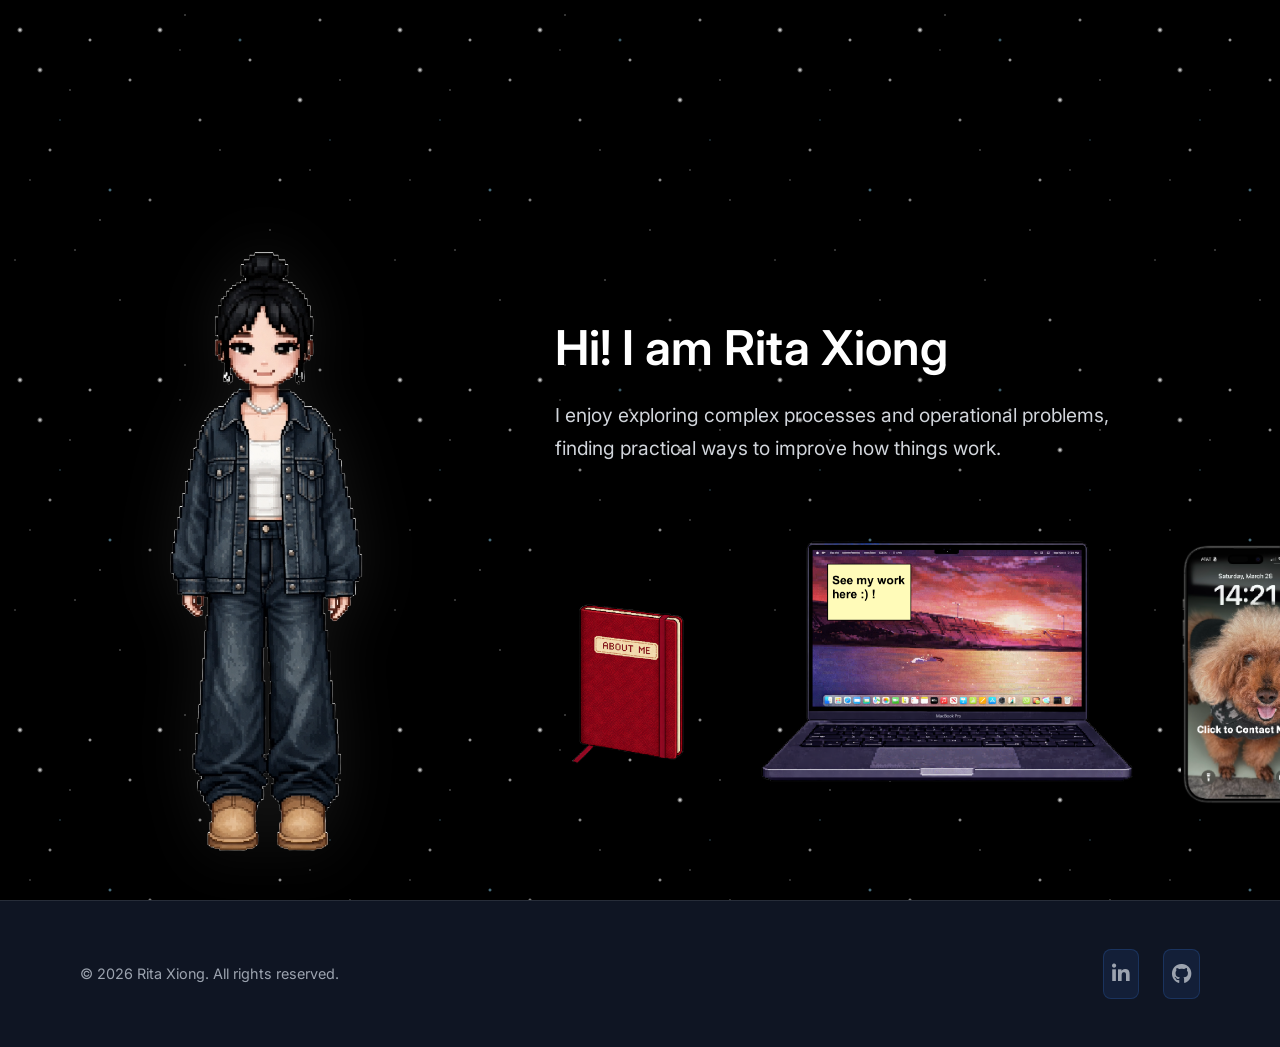
==== commit c375a793: "Update portfolio content and fix desktop return glitch - Fix flash of hero screen when returning fro" ====
--- a/index.html
+++ b/index.html
@@ -3,7 +3,14 @@
 <head>
     <meta charset="UTF-8">
     <meta name="viewport" content="width=device-width, initial-scale=1.0">
-    <title>Data Analyst & Business Intelligence Specialist</title>
+    <title>Rita Xiong - Portfolio</title>
+    <script>
+        // Returning from a project page: mark the page before first paint so
+        // the desktop shows immediately instead of flashing the hero first.
+        if (new URLSearchParams(location.search).get('openDesktop') === 'true') {
+            document.documentElement.classList.add('desktop-return');
+        }
+    </script>
     <link rel="stylesheet" href="src/index.css">
     <link rel="stylesheet" href="https://cdnjs.cloudflare.com/ajax/libs/font-awesome/6.0.0/css/all.min.css">
     <link href="https://fonts.googleapis.com/css2?family=Inter:wght@300;400;500;600;700;800&display=swap" rel="stylesheet">
@@ -25,9 +32,7 @@
             <div class="hero-center">
                 <h1 class="hero-title">Hi! I am Rita Xiong</h1>
                 <p class="hero-description">
-                    I enjoy exploring complex process and operational<br>
-                    problems , finding practical ways to improve how things<br>
-                    work.
+                    I enjoy exploring complex processes and operational problems, finding practical ways to improve how things work.
                 </p>
 
                 <!-- Interactive objects -->
@@ -109,6 +114,12 @@
                         </div>
                         <span class="desktop-folder-name">Machine Tool Defect Detection</span>
                     </a>
+                    <a href="ai-scheduling.html" class="desktop-folder">
+                        <div class="desktop-folder-icon">
+                            <img src="images/ai-scheduling.png" alt="" class="desktop-folder-preview">
+                        </div>
+                        <span class="desktop-folder-name">AI Server Scheduling</span>
+                    </a>
                 </div>
             </div>
         </div>
--- a/src/index.css
+++ b/src/index.css
@@ -242,6 +242,8 @@
 
 .hero-description {
     font-size: 1.2rem;
+    max-width: 30em;
+    text-wrap: pretty;
     margin-bottom: 3rem;
     color: #d1d5db;
     line-height: 1.75;
@@ -473,7 +475,24 @@
     display: flex;
     flex-direction: column;
     overflow: hidden;
+}
+
+/* Pop the desktop in each time it opens (previously the animation only ran
+   once at page load, while the modal was still invisible). */
+.modal-overlay.open .desktop-screen {
     animation: modalPop 0.3s cubic-bezier(0.34, 1.56, 0.64, 1) both;
+}
+
+/* Returning from a project page: show the desktop immediately, with no fade
+   or pop, so the hero screen never flashes underneath it. */
+.desktop-return #projects-modal {
+    opacity: 1;
+    pointer-events: all;
+    transition: none;
+}
+
+.desktop-return #projects-modal .desktop-screen {
+    animation: none;
 }
 
 .desktop-menubar {
@@ -539,15 +558,18 @@
     z-index: 0;
 }
 
-/* Icon grid — right column, top area */
+/* Icon grid — fills right column first, spills left like macOS */
 .desktop-icons {
     position: absolute;
     top: 24px;
     right: 24px;
     z-index: 2;
-    display: flex;
-    flex-direction: column;
-    gap: 14px;
+    display: grid;
+    grid-template-rows: repeat(4, auto);
+    grid-auto-flow: column;
+    grid-auto-columns: 110px;
+    gap: 10px;
+    direction: rtl;
 }
 
 .desktop-folder {
@@ -618,6 +640,7 @@
     line-height: 1.35;
     text-shadow: 0 1px 4px rgba(0,0,0,0.8), 0 0 8px rgba(0,0,0,0.6);
     max-width: 84px;
+    direction: ltr;
     word-break: break-word;
 }
 
